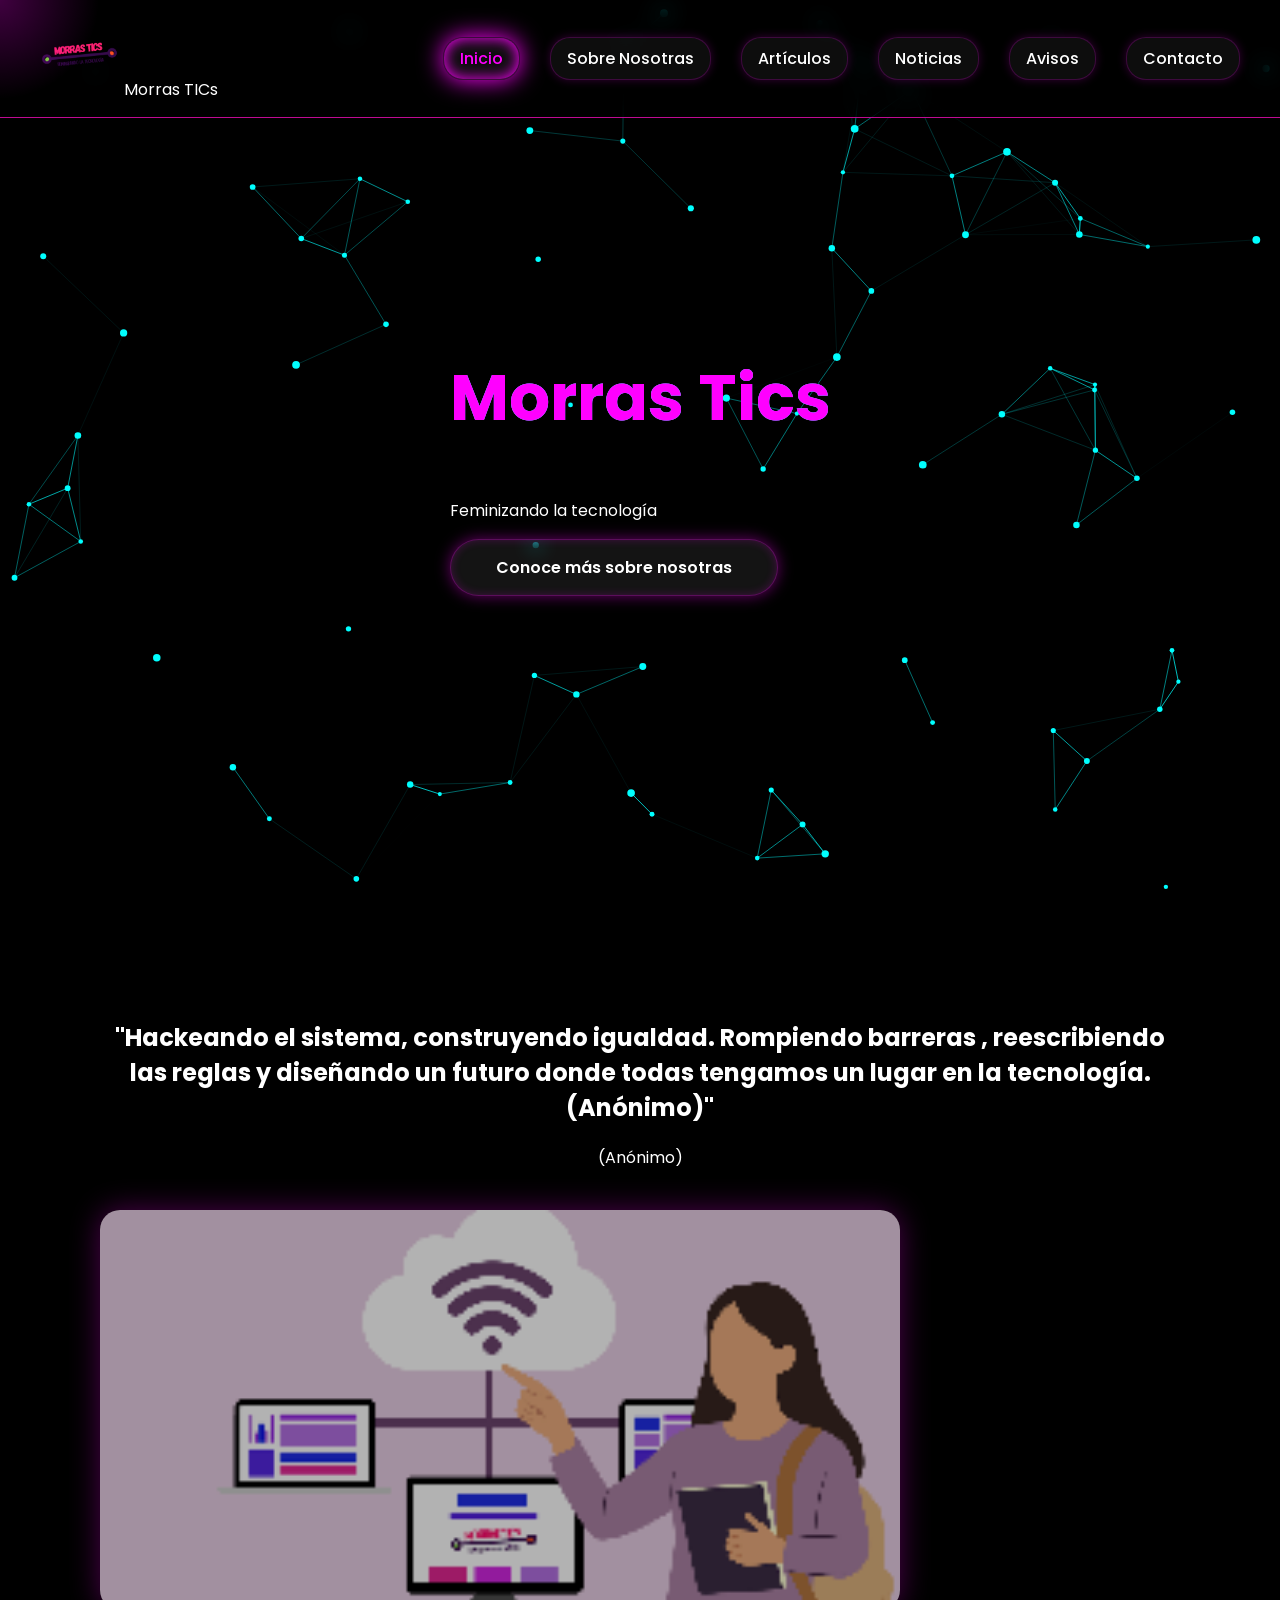
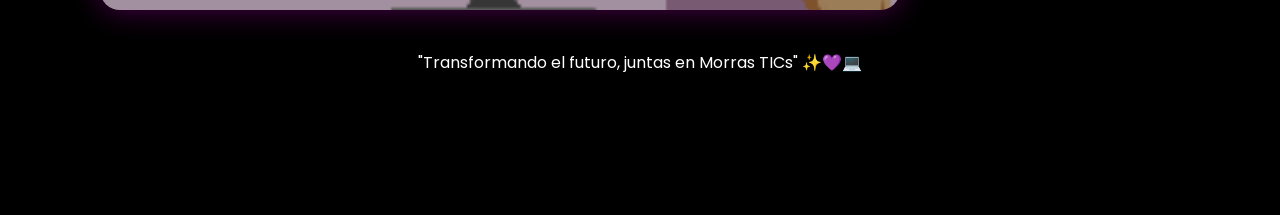
==== index.html @ 5179d8b1 "final2" ====
<!DOCTYPE html>
<html lang="es">
<head>
  <meta charset="UTF-8">
  <meta name="viewport" content="width=device-width, initial-scale=1.0">
  <title>Morras Tics - Cyberpunk Épico</title>

  <!-- CSS -->
  <link rel="stylesheet" href="css/styles.css">
</head>
<div class="cursor-luz"></div>

<body>

<header>
  <div class="logo-container">
    <img src="assets/img/logo-morras-tics.png" alt="Logo Morras TICs" class="logo-img">
    <span class="logo-text">Morras TICs</span>
  </div>
    <nav class="nav">
  <a href="index.html" class="activo">Inicio</a>
  <a href="SobreNosotras.html">Sobre Nosotras</a>
  <a href="Articulos.html">Artículos</a>
  <a href="Noticias.html">Noticias</a>
  <a href="avisos.html">Avisos</a>
  <a href="Contactos.html">Contacto</a>

</nav>
</header>


<section class="hero">
 <canvas id="circuitos"></canvas>

  <div class="contenedor-hero">
    <h1 class="titulo glitch" data-text="Morras Tics">Morras Tics</h1>
    <p class="subtitulo">Feminizando la tecnología</p>
    <a href="#frase" class="boton">
  <span>Conoce más sobre nosotras</span>
</a>
  </div>
</section>

<section id="frase" class="frase-seccion">
  <div class="frase-contenido">
    <h2 class="frase-texto">
      "Hackeando el sistema, construyendo igualdad.
      Rompiendo barreras , reescribiendo las reglas y  diseñando un futuro donde todas tengamos un lugar en la tecnología. 
(Anónimo)"
    </h2>
    <span class="autor">(Anónimo)</span>
  </div>

<div class="imagen-epica">
  <img src="assets/img/Img1Morras.png" alt="Morras TICs">

  <div class="overlay"></div>
</div>

<footer>
  "Transformando el futuro, juntas en Morras TICs" ✨💜💻
</footer>

<!-- JS -->
<script src="js/script.js"></script>

</body>
</html>
---- css/styles.css ----
/*Inicio para Index*/
@import url('https://fonts.googleapis.com/css2?family=Poppins:wght@300;400;600&display=swap');

* { box-sizing: border-box; scroll-behavior: smooth; }

body {
  margin: 0;
  font-family: 'Poppins', sans-serif;
  background: #000;
  color: #fff;
}

/* NAVBAR */
header {
  position: fixed;
  width: 100%;
  display: flex;
  justify-content: space-between;
  padding: 15px 40px;
  background: rgba(0,0,0,0.7);
}

.logo-img {
  width: 80px;
  aspect-ratio: 1 / 1;
  object-fit: contain;
}

/* HERO */
.hero {
  height: 100vh;
  display: flex;
  justify-content: center;
  align-items: center;
}

canvas {
  position: absolute;
  width: 100%;
  height: 100%;
}

.titulo {
  font-size: 4rem;
  color: #ff00ff;
}

.boton {
  position: relative;
  display: inline-block;
  padding: 15px 45px;
  border-radius: 40px;
  text-decoration: none;
  color: white;
  font-weight: 600;

  /* GLASS */
  background: rgba(255, 255, 255, 0.08);
  backdrop-filter: blur(10px);
  -webkit-backdrop-filter: blur(10px);

  border: 1px solid rgba(255, 0, 255, 0.3);

  box-shadow:
    0 0 15px rgba(255, 0, 255, 0.4),
    inset 0 0 10px rgba(255, 0, 255, 0.2);

  overflow: hidden;
  cursor: pointer;
}

/* TEXTO */
.boton span {
  position: relative;
  z-index: 2;
}

/* ENERGÍA MOVIÉNDOSE */
.boton::before {
  content: "";
  position: absolute;
  top: 0;
  left: -100%;
  width: 100%;
  height: 100%;
  background: linear-gradient(120deg, transparent, #ff00ff80, transparent);
  transition: 0.6s;
}

/* HAZ HACIA ABAJO */
.boton::after {
  content: "";
  position: absolute;
  top: 100%;
  left: 50%;
  width: 3px;
  height: 0;
  background: linear-gradient(#ff00ff, transparent);
  transform: translateX(-50%);
  opacity: 0;
}

/* HOVER */
.boton:hover {
  box-shadow:
    0 0 25px #ff00ff,
    inset 0 0 15px #ff00ff;
}

/* ACTIVAR EFECTOS */
.boton:hover::before {
  left: 100%;
}

.boton:hover::after {
  animation: energiaDown 0.7s ease-out forwards;
}

/* ANIMACIÓN */
@keyframes energiaDown {
  0% {
    height: 0;
    opacity: 1;
  }
  100% {
    height: 150px;
    opacity: 0;
  }
}

/* FRASE */
.frase-seccion {
  padding: 100px;
  text-align: center;
}

/* FOOTER */
footer {
  text-align: center;
  padding: 40px;
}

/*Final de Index*/


/* Menú*/

/* NAVBAR */
header {
  position: fixed;
  top: 0;
  width: 100%;
  display: flex;
  justify-content: space-between;
  align-items: center;
  padding: 15px 40px;
  z-index: 100;

  background: rgba(0, 0, 0, 0.6);
  backdrop-filter: blur(12px);

  border-bottom: 1px solid rgba(252,15,192, 0.76);
}

/* CONTENEDOR NAV */
.nav {
  display: flex;
  gap: 30px;
  align-items: center;
}

/* LINKS */
.nav a {
  position: relative;
  padding: 8px 16px;
  border-radius: 20px;
  text-decoration: none;
  color: #fff;
  font-weight: 500;
  transition: 0.3s;

  background: rgba(255, 255, 255, 0.05);
  backdrop-filter: blur(6px);
  border: 1px solid rgba(255, 0, 255, 0.2);

  box-shadow: 0 0 10px rgba(255, 0, 255, 0.2);
}

/* HOVER */
.nav a:hover {
  color: #ff00ff;
  box-shadow:
    0 0 20px #ff00ff,
    inset 0 0 10px #ff00ff;
  transform: translateY(-2px);
}

/* LÍNEA ENERGÍA */
.nav a::after {
  content: "";
  position: absolute;
  bottom: -6px;
  left: 50%;
  width: 0%;
  height: 2px;
  background: linear-gradient(90deg, transparent, #ff00ff, transparent);
  transform: translateX(-50%);
  transition: 0.3s;
}

.nav a:hover::after {
  width: 80%;
}

/* ACTIVO */
.nav a.activo {
  color: #ff00ff;
  box-shadow:
    0 0 25px #ff00ff,
    inset 0 0 15px #ff00ff;
}
/* IMAGEN ÉPICA */
.imagen-epica {
  position: relative;
  width: 100%;
  max-width: 800px;
  height: 400px;
  border-radius: 20px;
  overflow: hidden;
  margin-top: 40px;

  box-shadow: 0 0 30px rgba(255, 0, 255, 0.3);
}

/* IMAGEN */
.imagen-epica img {
  width: 100%;
  height: 100%;
  object-fit: cover;
  filter: brightness(0.7);
}

/* OVERLAY CYBERPUNK */
.imagen-epica .overlay {
  position: absolute;
  width: 100%;
  height: 100%;
  background: linear-gradient(
    120deg,
    rgba(255, 0, 255, 0.2),
    rgba(0, 255, 255, 0.2)
  );
  mix-blend-mode: screen;
}

/* HOVER EFECTO */
.imagen-epica:hover img {
  transform: scale(1.05);
  transition: 0.4s;
}

.imagen-epica:hover {
  box-shadow: 0 0 50px #ff00ff;
}
/* CONTENIDO SOBRE IMAGEN */
.contenido-epico {
  position: absolute;
  bottom: 20px;
  left: 20px;
  z-index: 2;
  color: #fff;
  max-width: 80%;

  animation: fadeUp 1.2s ease;
}

.contenido-epico h3 {
  font-size: 1.8rem;
  margin: 0;
  color: #ff00ff;
  text-shadow: 0 0 10px #ff00ff;
}

.contenido-epico p {
  margin-top: 10px;
  font-size: 1rem;
  color: #e0e0e0;
}

/* ANIMACIÓN */
@keyframes fadeUp {
  from {
    opacity: 0;
    transform: translateY(30px);
  }
  to {
    opacity: 1;
    transform: translateY(0);
  }
}

/* HOVER MÁS PRO */
.imagen-epica:hover .contenido-epico h3 {
  text-shadow: 0 0 20px #ff00ff;
}

.imagen-epica:hover .overlay {
  background: linear-gradient(
    120deg,
    rgba(255, 0, 255, 0.3),
    rgba(0, 255, 255, 0.3)
  );
}
/* CURSOR LUZ */
.cursor-luz {
  position: fixed;
  width: 200px;
  height: 200px;
  background: radial-gradient(circle, #ff00ff40, transparent 70%);
  pointer-events: none;
  border-radius: 50%;
  transform: translate(-50%, -50%);
  z-index: 999;
}
/* GLITCH */
.glitch {
  position: relative;
  color: #ff00ff;
}

.glitch::before,
.glitch::after {
  content: attr(data-text);
  position: absolute;
  left: 0;
  width: 100%;
  overflow: hidden;
}

.glitch::before {
  color: #00ffff;
  z-index: -1;
  animation: glitchTop 2s infinite;
}

.glitch::after {
  color: #ff00ff;
  z-index: -2;
  animation: glitchBottom 2s infinite;
}

@keyframes glitchTop {
  0% { clip-path: inset(0 0 80% 0); transform: translate(-2px, -2px); }
  50% { clip-path: inset(0 0 20% 0); transform: translate(2px, 2px); }
  100% { clip-path: inset(0 0 80% 0); transform: translate(-2px, -2px); }
}

@keyframes glitchBottom {
  0% { clip-path: inset(80% 0 0 0); transform: translate(2px, 2px); }
  50% { clip-path: inset(20% 0 0 0); transform: translate(-2px, -2px); }
  100% { clip-path: inset(80% 0 0 0); transform: translate(2px, 2px); }
}
/* BLOQUES CON IMAGEN */
.bloque {
  display: flex;
  align-items: center;
  gap: 40px;
  margin: 60px 0;
}

.bloque.reverse {
  flex-direction: row-reverse;
}

.imagen img {
  width: 350px;
  border-radius: 15px;
  box-shadow: 0 0 20px #ff00ff50;
}

/* CARRUSEL */
.carrusel {
  overflow: hidden;
  margin: 40px 0;
}

.carrusel-track {
  display: flex;
  animation: scroll 15s linear infinite;
}

.carrusel img {
  width: 250px;
  margin-right: 20px;
  border-radius: 15px;
}

@keyframes scroll {
  from { transform: translateX(0); }
  to { transform: translateX(-50%); }
}

.acordeon {
  max-width: 800px;
  margin: 40px auto;
}

.item {
  margin-bottom: 10px;
  border-radius: 12px;
  overflow: hidden;
  background: rgba(0,0,0,0.4);
  border: 1px solid #ff00ff;
  box-shadow: 0 0 15px rgba(255,0,255,0.2);
}

.titulo-item {
  width: 100%;
  background: #111;
  color: #fff;
  border: none;
  padding: 15px;
  text-align: left;
  cursor: pointer;
  font-size: 1.1rem;
  font-weight: 500;
  position: relative;
  transition: 0.3s;
}

/* Agregar indicador de flecha */
.titulo-item::after {
  content: "▼";
  position: absolute;
  right: 20px;
  transition: transform 0.3s;
}

.item.active .titulo-item::after {
  transform: rotate(-180deg);
}

.contenido-item {
  display: none;
  padding: 15px;
  background: rgba(255,255,255,0.05);
  border-top: 1px solid #ff00ff;
  font-size: 0.95rem;
}
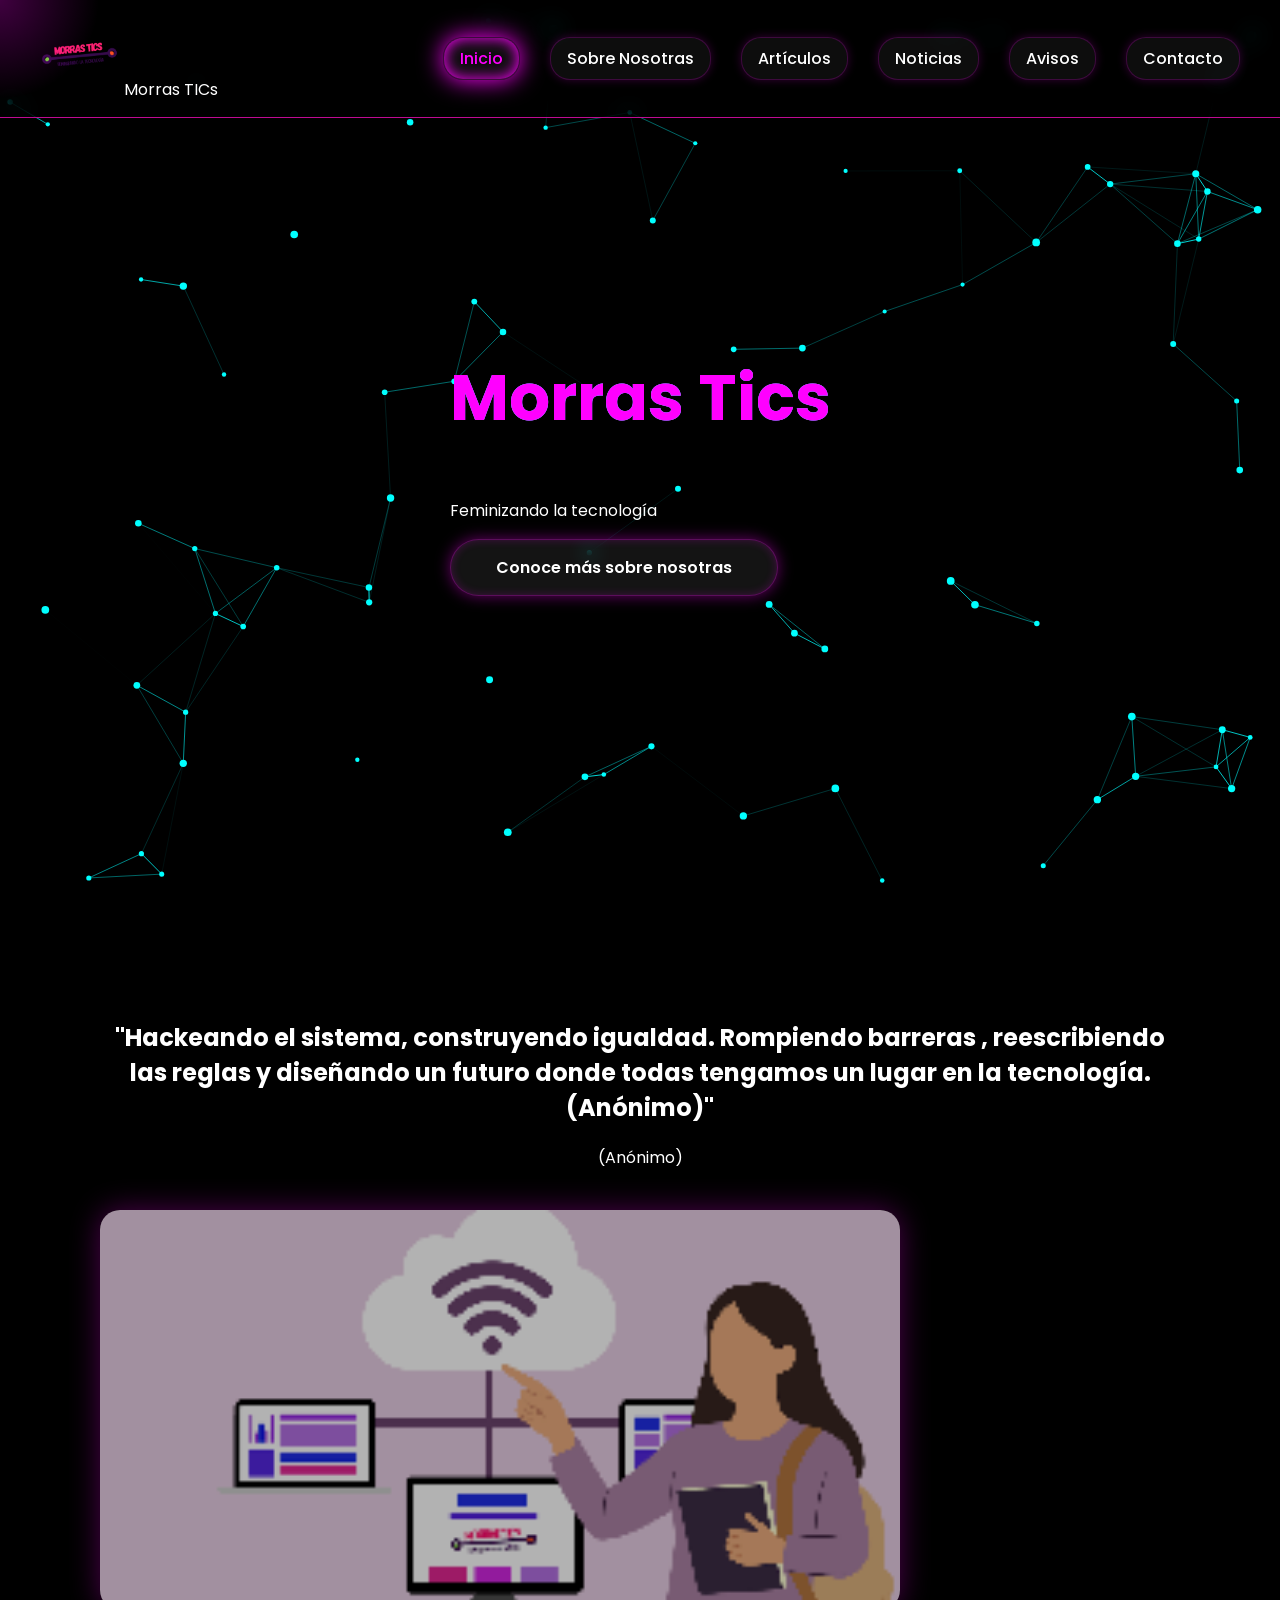
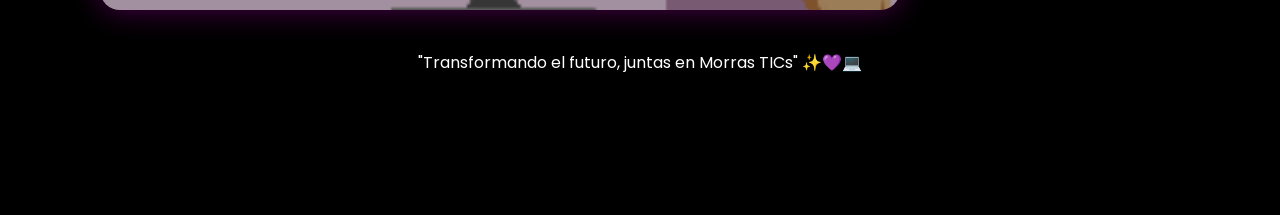
==== commit 8756902f: "A1" ====
--- a/index.html
+++ b/index.html
@@ -3,7 +3,7 @@
 <head>
   <meta charset="UTF-8">
   <meta name="viewport" content="width=device-width, initial-scale=1.0">
-  <title>Morras Tics - Cyberpunk Épico</title>
+  <title>Morras Tics</title>
 
   <!-- CSS -->
   <link rel="stylesheet" href="css/styles.css">
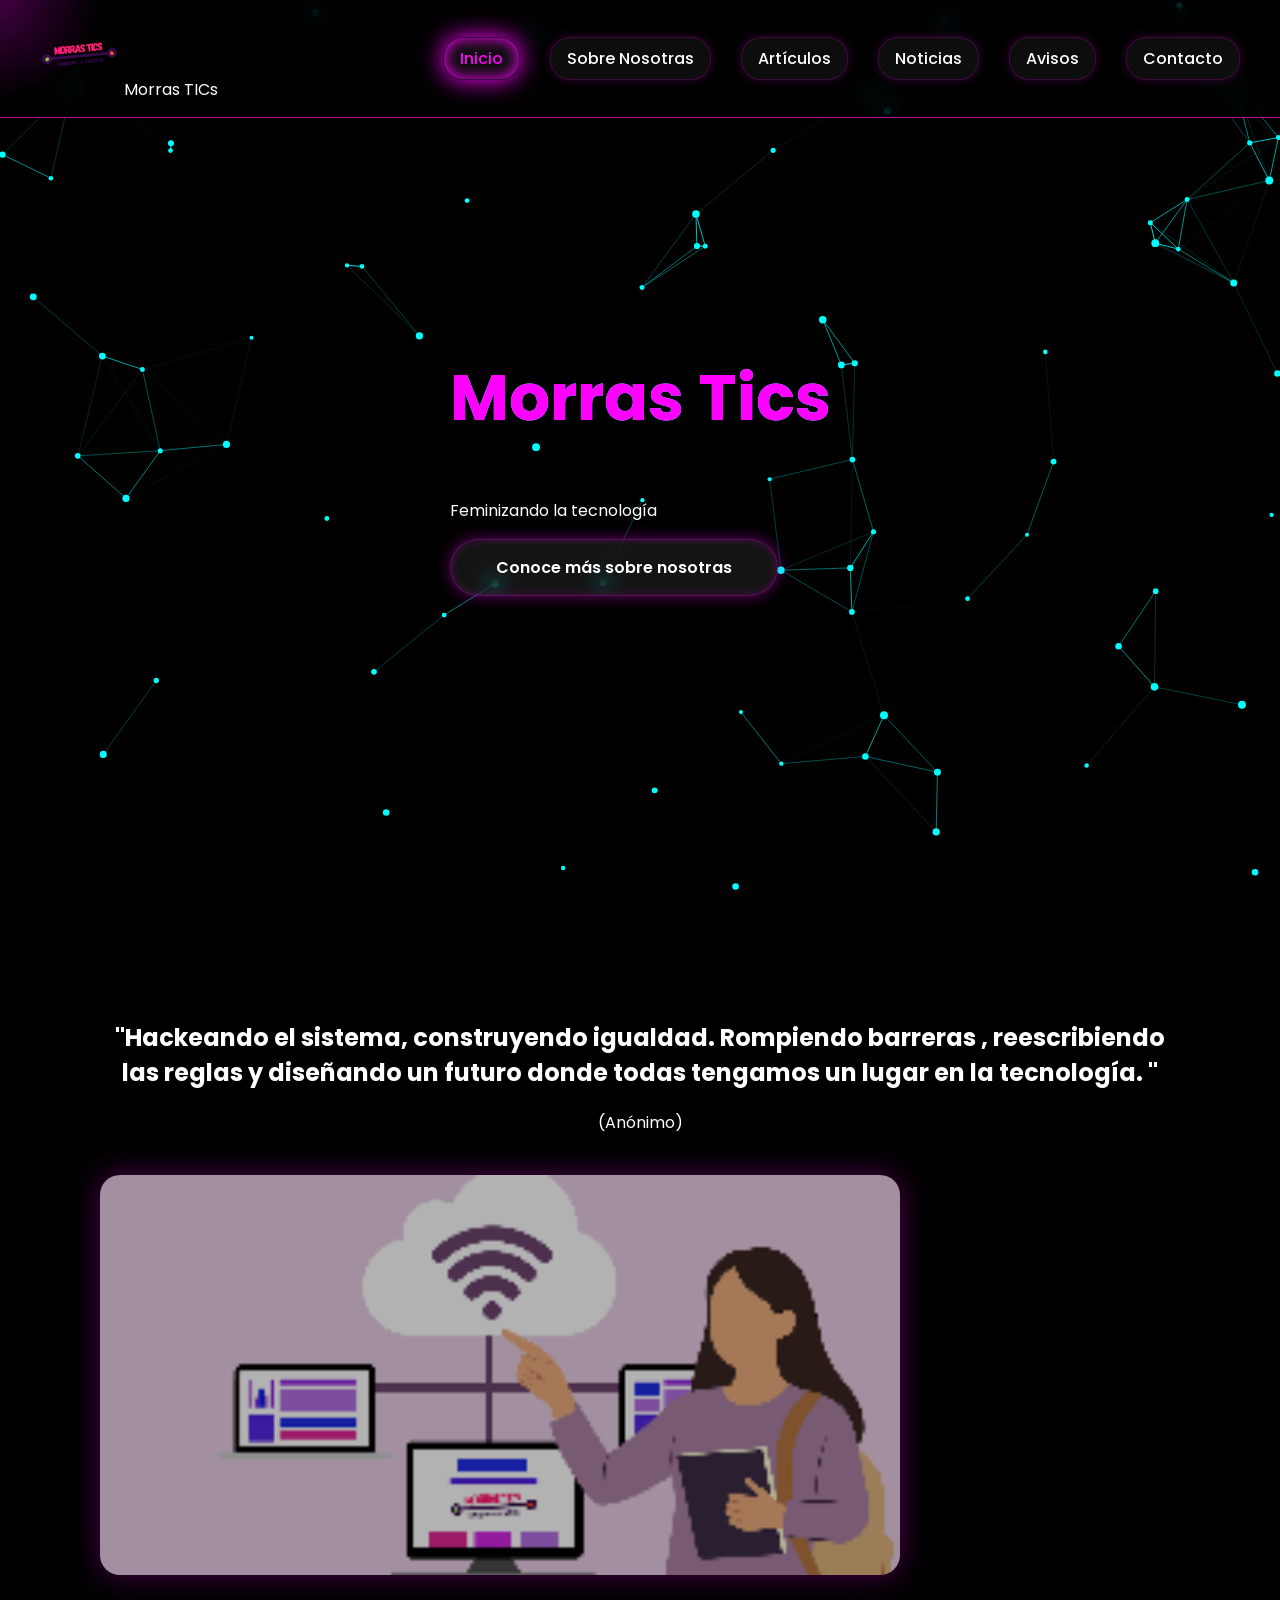
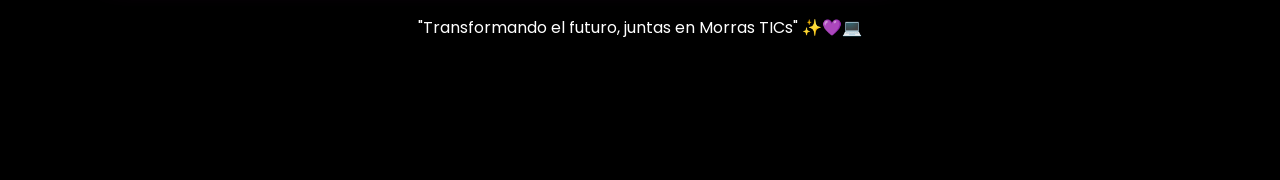
==== commit 5d7b75c3: "CAmbio" ====
--- a/index.html
+++ b/index.html
@@ -46,7 +46,7 @@
     <h2 class="frase-texto">
       "Hackeando el sistema, construyendo igualdad.
       Rompiendo barreras , reescribiendo las reglas y  diseñando un futuro donde todas tengamos un lugar en la tecnología. 
-(Anónimo)"
+"
     </h2>
     <span class="autor">(Anónimo)</span>
   </div>
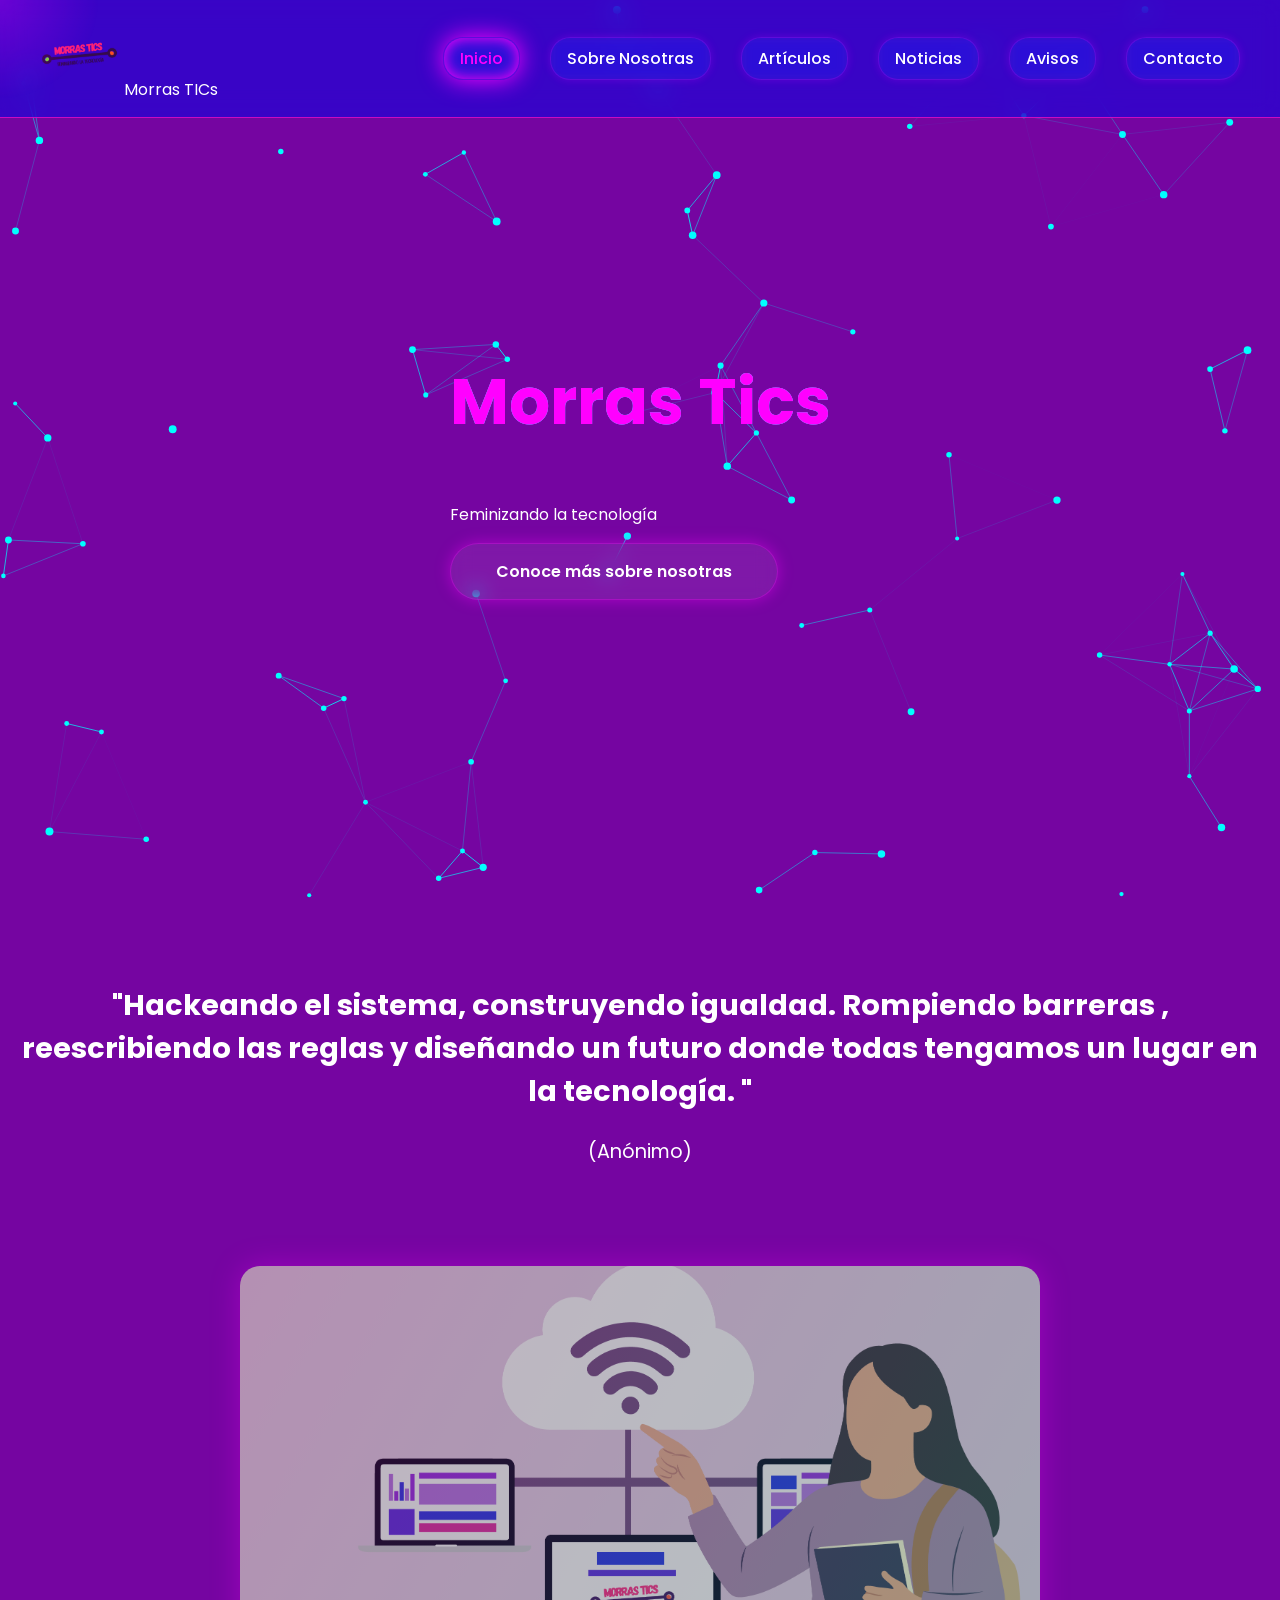
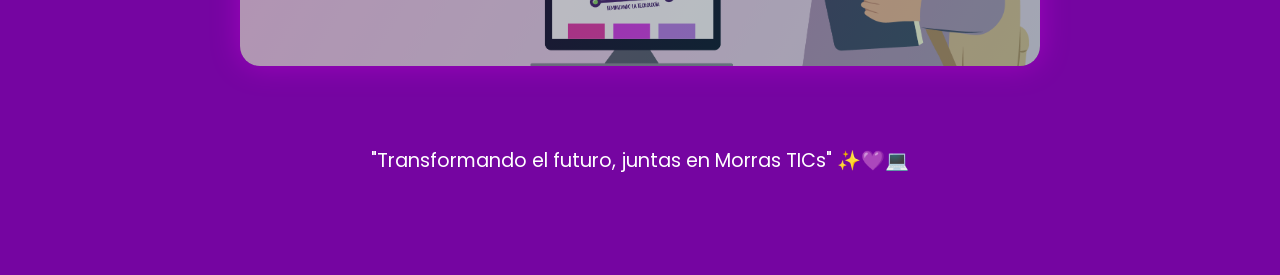
==== commit f4c7b26c: "Sobre Nosotras" ====
--- a/index.html
+++ b/index.html
@@ -52,8 +52,7 @@
   </div>
 
 <div class="imagen-epica">
-  <img src="assets/img/Img1Morras.png" alt="Morras TICs">
-
+  <img src="assets/img/modificacion.png" alt="Morras TICs">
   <div class="overlay"></div>
 </div>
 
--- a/css/styles.css
+++ b/css/styles.css
@@ -6,18 +6,24 @@
 body {
   margin: 0;
   font-family: 'Poppins', sans-serif;
-  background: #000;
+  background: #7505a1;
   color: #fff;
+  overflow-x: hidden; /* Evita scroll horizontal */
 }
 
 /* NAVBAR */
 header {
   position: fixed;
+  top: 0;
   width: 100%;
   display: flex;
   justify-content: space-between;
+  align-items: center;
   padding: 15px 40px;
-  background: rgba(0,0,0,0.7);
+  z-index: 100;
+  background: rgba(185, 13, 219, 0.6);
+  backdrop-filter: blur(12px);
+  border-bottom: 1px solid rgba(252,15,192, 0.76);
 }
 
 .logo-img {
@@ -32,6 +38,7 @@
   display: flex;
   justify-content: center;
   align-items: center;
+  flex-direction: column;
 }
 
 canvas {
@@ -43,8 +50,56 @@
 .titulo {
   font-size: 4rem;
   color: #ff00ff;
-}
-
+  text-align: center;
+}
+
+/* IMAGEN ÉPICA (CORREGIDA Y CENTRADA) */
+.imagen-epica {
+  position: relative;
+  width: 90%;            /* Responsiva */
+  max-width: 800px;      /* Límite de ancho */
+  height: 400px;         /* Altura */
+  border-radius: 20px;
+  overflow: hidden;
+  margin: 100px auto 40px auto; /* Centrado horizontal con AUTO */
+  display: block;        
+  box-shadow: 0 0 30px rgba(255, 0, 255, 0.3);
+}
+
+.imagen-epica img {
+  width: 100%;
+  height: 100%;
+  object-fit: cover;     /* No deforma la imagen */
+  filter: brightness(0.8);
+  transition: 0.4s;
+}
+
+/* OVERLAY (CORREGIDO PARA ESTAR ENCIMA) */
+.imagen-epica .overlay {
+  position: absolute;
+  top: 0;
+  left: 0;
+  width: 100%;
+  height: 100%;
+  background: linear-gradient(
+    120deg,
+    rgba(255, 0, 255, 0.2),
+    rgba(0, 255, 255, 0.2)
+  );
+  mix-blend-mode: screen;
+  pointer-events: none;
+}
+
+/* EFECTOS HOVER */
+.imagen-epica:hover img {
+  transform: scale(1.05);
+}
+
+.imagen-epica:hover {
+  box-shadow: 0 0 50px #ff00ff;
+}
+
+/* BOTÓN Y OTROS ESTILOS */
 .boton {
   position: relative;
   display: inline-block;
@@ -53,92 +108,46 @@
   text-decoration: none;
   color: white;
   font-weight: 600;
-
-  /* GLASS */
   background: rgba(255, 255, 255, 0.08);
   backdrop-filter: blur(10px);
-  -webkit-backdrop-filter: blur(10px);
-
   border: 1px solid rgba(255, 0, 255, 0.3);
-
-  box-shadow:
-    0 0 15px rgba(255, 0, 255, 0.4),
-    inset 0 0 10px rgba(255, 0, 255, 0.2);
-
-  overflow: hidden;
+  box-shadow: 0 0 15px rgba(255, 0, 255, 0.4);
   cursor: pointer;
 }
 
-/* TEXTO */
-.boton span {
-  position: relative;
-  z-index: 2;
-}
-
-/* ENERGÍA MOVIÉNDOSE */
-.boton::before {
-  content: "";
-  position: absolute;
-  top: 0;
-  left: -100%;
-  width: 100%;
-  height: 100%;
-  background: linear-gradient(120deg, transparent, #ff00ff80, transparent);
-  transition: 0.6s;
-}
-
-/* HAZ HACIA ABAJO */
-.boton::after {
-  content: "";
-  position: absolute;
-  top: 100%;
-  left: 50%;
-  width: 3px;
-  height: 0;
-  background: linear-gradient(#ff00ff, transparent);
-  transform: translateX(-50%);
-  opacity: 0;
-}
-
-/* HOVER */
-.boton:hover {
-  box-shadow:
-    0 0 25px #ff00ff,
-    inset 0 0 15px #ff00ff;
-}
-
-/* ACTIVAR EFECTOS */
-.boton:hover::before {
-  left: 100%;
-}
-
-.boton:hover::after {
-  animation: energiaDown 0.7s ease-out forwards;
-}
-
-/* ANIMACIÓN */
-@keyframes energiaDown {
-  0% {
-    height: 0;
-    opacity: 1;
-  }
-  100% {
-    height: 150px;
-    opacity: 0;
-  }
-}
-
-/* FRASE */
+/* NAV LINKS */
+.nav { display: flex; gap: 30px; align-items: center; }
+.nav a {
+  text-decoration: none;
+  color: #fff;
+  padding: 8px 16px;
+  transition: 0.3s;
+}
+
+/* FRASE SECCION */
 .frase-seccion {
-  padding: 100px;
+  padding: 60px 20px;
   text-align: center;
-}
-
+  font-size: 1.2rem;
+}
 /* FOOTER */
 footer {
   text-align: center;
   padding: 40px;
 }
+
+/* RESPONSIVIDAD (CELULARES) */
+@media (max-width: 768px) {
+  .titulo { font-size: 2.5rem; }
+  .imagen-epica { 
+    height: 250px; 
+    margin-top: 120px; 
+  }
+  header { padding: 10px 20px; }
+  .nav { gap: 10px; }
+  .nav a { font-size: 0.8rem; padding: 5px 10px; }
+}
+
 
 /*Final de Index*/
 
@@ -156,7 +165,7 @@
   padding: 15px 40px;
   z-index: 100;
 
-  background: rgba(0, 0, 0, 0.6);
+  background: rgba(18, 4, 224, 0.6);
   backdrop-filter: blur(12px);
 
   border-bottom: 1px solid rgba(252,15,192, 0.76);
@@ -227,7 +236,7 @@
   height: 400px;
   border-radius: 20px;
   overflow: hidden;
-  margin-top: 40px;
+  margin-top: 40px auto;
 
   box-shadow: 0 0 30px rgba(255, 0, 255, 0.3);
 }
@@ -242,9 +251,9 @@
 
 /* OVERLAY CYBERPUNK */
 .imagen-epica .overlay {
-  position: absolute;
-  width: 100%;
-  height: 100%;
+ display: block;
+  margin-left: auto;
+  margin-right: auto;;
   background: linear-gradient(
     120deg,
     rgba(255, 0, 255, 0.2),
@@ -261,30 +270,6 @@
 
 .imagen-epica:hover {
   box-shadow: 0 0 50px #ff00ff;
-}
-/* CONTENIDO SOBRE IMAGEN */
-.contenido-epico {
-  position: absolute;
-  bottom: 20px;
-  left: 20px;
-  z-index: 2;
-  color: #fff;
-  max-width: 80%;
-
-  animation: fadeUp 1.2s ease;
-}
-
-.contenido-epico h3 {
-  font-size: 1.8rem;
-  margin: 0;
-  color: #ff00ff;
-  text-shadow: 0 0 10px #ff00ff;
-}
-
-.contenido-epico p {
-  margin-top: 10px;
-  font-size: 1rem;
-  color: #e0e0e0;
 }
 
 /* ANIMACIÓN */
@@ -446,4 +431,547 @@
   background: rgba(255,255,255,0.05);
   border-top: 1px solid #ff00ff;
   font-size: 0.95rem;
+}
+/* =====================================================
+💜 SOBRE NOSOTRAS | MORRAS TICS
+Este bloque mejora la estética sin afectar otras páginas
+===================================================== */
+
+/* CONTENEDOR PRINCIPAL */
+.section {
+  padding-top: 140px;
+  max-width: 1200px;
+  margin: auto;
+  padding-left: 20px;
+  padding-right: 20px;
+}
+
+/* TÍTULO PRINCIPAL */
+.section .titulo {
+  text-align: center;
+  font-size: 3rem;
+  color: #ff00ff;
+  text-shadow: 0 0 15px #ff00ff;
+  margin-bottom: 30px;
+}
+
+/* SUBTÍTULOS */
+.section h2 {
+  color: #00ffff;
+  margin-bottom: 15px;
+}
+
+/* PÁRRAFOS */
+.section p {
+  line-height: 1.8;
+  color: #e0e0e0;
+  font-size: 1.05rem;
+}
+
+/* =====================================================
+📦 BLOQUES DE CONTENIDO
+===================================================== */
+.bloque {
+  display: flex;
+  align-items: center;
+  gap: 40px;
+  margin: 60px 0;
+  flex-wrap: wrap;
+  animation: fadeUp 1s ease forwards;
+}
+
+.bloque.reverse {
+  flex-direction: row-reverse;
+}
+
+.texto {
+  flex: 1;
+  min-width: 280px;
+}
+
+.imagen {
+  flex: 1;
+  min-width: 280px;
+  position: relative;
+}
+
+/* IMÁGENES */
+.imagen img {
+  width: 100%;
+  border-radius: 15px;
+  box-shadow: 0 0 25px rgba(255, 0, 255, 0.3);
+  transition: transform 0.4s ease, box-shadow 0.4s ease;
+}
+
+.imagen:hover img {
+  transform: scale(1.05);
+  box-shadow: 0 0 40px #ff00ff;
+}
+
+/* OVERLAY CYBERPUNK */
+.imagen .overlay {
+  position: absolute;
+  inset: 0;
+  border-radius: 15px;
+  background: linear-gradient(
+    120deg,
+    rgba(255, 0, 255, 0.2),
+    rgba(0, 255, 255, 0.2)
+  );
+  mix-blend-mode: screen;
+  pointer-events: none;
+}
+
+/* =====================================================
+🎠 CARRUSEL DE ROLES
+===================================================== */
+.carrusel {
+  overflow: hidden;
+  margin: 40px 0;
+  border-radius: 15px;
+}
+
+.carrusel-track {
+  display: flex;
+  gap: 20px;
+  animation: scrollCarrusel 20s linear infinite;
+}
+
+.carrusel img {
+  width: 220px;
+  border-radius: 15px;
+  box-shadow: 0 0 15px rgba(0, 255, 255, 0.3);
+  transition: transform 0.3s;
+}
+
+.carrusel img:hover {
+  transform: scale(1.08);
+}
+
+@keyframes scrollCarrusel {
+  from {
+    transform: translateX(0);
+  }
+  to {
+    transform: translateX(-50%);
+  }
+}
+
+/* =====================================================
+📚 ACORDEÓN
+===================================================== */
+.acordeon {
+  max-width: 800px;
+  margin: 50px auto;
+}
+
+.item {
+  margin-bottom: 10px;
+  border-radius: 12px;
+  overflow: hidden;
+  background: rgba(0, 0, 0, 0.4);
+  border: 1px solid #ff00ff;
+  box-shadow: 0 0 15px rgba(255, 0, 255, 0.2);
+}
+
+.titulo-item {
+  width: 100%;
+  background: transparent;
+  color: #fff;
+  border: none;
+  padding: 15px;
+  text-align: left;
+  cursor: pointer;
+  font-size: 1.1rem;
+  font-weight: 500;
+  position: relative;
+  transition: 0.3s;
+}
+
+.titulo-item:hover {
+  background: rgba(255, 0, 255, 0.2);
+}
+
+/* FLECHA DEL ACORDEÓN */
+.titulo-item::after {
+  content: "▼";
+  position: absolute;
+  right: 20px;
+  transition: transform 0.3s;
+}
+
+.item.active .titulo-item::after {
+  transform: rotate(180deg);
+}
+
+.contenido-item {
+  display: none;
+  padding: 15px;
+  background: rgba(255, 255, 255, 0.05);
+  border-top: 1px solid #ff00ff;
+  color: #ccc;
+  font-size: 0.95rem;
+}
+
+/* =====================================================
+✨ ANIMACIONES
+===================================================== */
+@keyframes fadeUp {
+  from {
+    opacity: 0;
+    transform: translateY(40px);
+  }
+  to {
+    opacity: 1;
+    transform: translateY(0);
+  }
+}
+
+/* =====================================================
+📱 RESPONSIVE
+===================================================== */
+@media (max-width: 768px) {
+  .section .titulo {
+    font-size: 2.2rem;
+  }
+
+  .bloque {
+    flex-direction: column;
+    text-align: center;
+  }
+
+  .bloque.reverse {
+    flex-direction: column;
+  }
+
+  .carrusel img {
+    width: 160px;
+  }
+}
+/* =====================================================
+💜 ROLES DEL CLUB - DISEÑO MODERNO
+===================================================== */
+
+.subtitulo-roles {
+  text-align: center;
+  color: #00ffff;
+  font-size: 2rem;
+  margin: 40px 0 20px;
+  text-shadow: 0 0 10px #00ffff;
+}
+
+/* CONTENEDOR */
+.roles-grid {
+  display: grid;
+  grid-template-columns: repeat(auto-fit, minmax(220px, 1fr));
+  gap: 25px;
+  margin: 40px auto;
+}
+
+/* TARJETAS */
+.rol-card {
+  background: rgba(255, 255, 255, 0.05);
+  border-radius: 20px;
+  padding: 20px;
+  text-align: center;
+  border: 1px solid rgba(255, 0, 255, 0.3);
+  backdrop-filter: blur(10px);
+  box-shadow: 0 0 15px rgba(255, 0, 255, 0.2);
+  transition: all 0.4s ease;
+  cursor: pointer;
+
+  /* 🔧 Permite que el contenido se expanda */
+  overflow: visible;
+  height: auto;
+}
+
+/* EFECTO HOVER */
+.rol-card:hover {
+  transform: translateY(-10px) scale(1.05);
+  box-shadow: 0 0 25px #ff00ff;
+  border-color: #00ffff;
+}
+
+/* IMÁGENES */
+.rol-card img {
+  width: 120px;
+  height: 120px;
+  object-fit: contain;
+  margin-bottom: 15px;
+  transition: transform 0.4s ease;
+}
+
+.rol-card:hover img {
+  transform: scale(1.1) rotate(2deg);
+}
+
+/* TÍTULO */
+.rol-card h3 {
+  color: #ff00ff;
+  margin-bottom: 10px;
+}
+
+/* TEXTO */
+.rol-card p {
+  color: #ddd;
+  font-size: 0.95rem;
+  line-height: 1.5;
+}
+
+/* RESPONSIVE */
+@media (max-width: 768px) {
+  .subtitulo-roles {
+    font-size: 1.6rem;
+  }
+
+  .rol-card img {
+    width: 90px;
+    height: 90px;
+  }
+}
+/* INTRODUCCIÓN */
+.intro-roles {
+  text-align: center;
+  max-width: 800px;
+  margin: 0 auto 30px auto;
+  color: #ddd;
+  font-size: 1.1rem;
+}
+
+/* GRID DE TARJETAS */
+.roles-grid {
+  display: grid;
+  grid-template-columns: repeat(auto-fit, minmax(220px, 1fr));
+  gap: 30px;
+  margin: 40px 0;
+}
+
+/* TARJETAS */
+.rol-card {
+  background: rgba(255, 255, 255, 0.05);
+  border-radius: 20px;
+  padding: 25px;
+  text-align: center;
+  border: 1px solid rgba(255, 0, 255, 0.3);
+  backdrop-filter: blur(10px);
+  box-shadow: 0 0 15px rgba(255, 0, 255, 0.2);
+  transition: all 0.4s ease;
+  cursor: pointer;
+  overflow: visible;
+}
+
+.rol-card:hover {
+  transform: translateY(-10px) scale(1.04);
+  box-shadow: 0 0 25px #ff00ff;
+}
+
+/* ENCABEZADO DE LA TARJETA */
+.rol-header {
+  position: relative;
+  display: flex;
+  justify-content: center;
+  align-items: center;
+}
+
+/* IMÁGENES MÁS GRANDES */
+.rol-card img {
+  width: 140px;
+  height: 140px;
+  object-fit: contain;
+  margin-bottom: 10px;
+  transition: transform 0.3s ease;
+}
+
+.rol-card:hover img {
+  transform: scale(1.08);
+}
+
+/* TÍTULOS */
+.rol-card h3 {
+  color: #ff00ff;
+  margin: 10px 0;
+}
+
+/* DESCRIPCIÓN OCULTA */
+.rol-descripcion {
+  max-height: 0;
+  opacity: 0;
+  overflow: hidden;
+  transform: translateY(-10px);
+  transition: all 0.4s ease;
+  color: #ddd;
+  font-size: 0.95rem;
+}
+
+/* DESCRIPCIÓN VISIBLE */
+.rol-card.activo .rol-descripcion {
+  max-height: 200px;
+  opacity: 1;
+  transform: translateY(0);
+  margin-top: 10px;
+}
+
+/* ÍCONO DE FLECHA */
+.icono-flecha {
+  position: absolute;
+  top: 5px;
+  right: 10px;
+  font-size: 1.5rem;
+  color: #00ffff;
+  transition: transform 0.3s ease;
+}
+
+/* ANIMACIÓN DE LA FLECHA */
+.rol-card.activo .icono-flecha {
+  transform: rotate(180deg);
+}
+
+/* EFECTO ACTIVO */
+.rol-card.activo {
+  border-color: #00ffff;
+  box-shadow: 0 0 20px #00ffff;
+}
+/* GRID DE ROLES */
+.roles-grid {
+  display: grid;
+  grid-template-columns: repeat(auto-fit, minmax(220px, 1fr));
+  gap: 30px;
+  margin: 40px 0;
+}
+
+/* TARJETAS */
+.rol-card {
+  background: rgba(255, 255, 255, 0.05);
+  border-radius: 20px;
+  padding: 25px;
+  text-align: center;
+  border: 1px solid rgba(255, 0, 255, 0.3);
+  backdrop-filter: blur(10px);
+  box-shadow: 0 0 15px rgba(255, 0, 255, 0.2);
+  transition: all 0.4s ease;
+  cursor: pointer;
+}
+
+.rol-card:hover {
+  transform: translateY(-10px) scale(1.04);
+  box-shadow: 0 0 25px #ff00ff;
+}
+
+/* IMÁGENES MÁS GRANDES */
+.rol-card img {
+  width: 150px;
+  height: 150px;
+  object-fit: contain;
+  margin-bottom: 10px;
+  transition: transform 0.3s ease;
+}
+
+.rol-card:hover img {
+  transform: scale(1.08);
+}
+
+/* TÍTULO */
+.rol-card h3 {
+  color: #ff00ff;
+  margin: 10px 0 5px;
+}
+
+/* FLECHA ESTILIZADA */
+.flecha {
+  font-size: 1.8rem;
+  color: #00ffff;
+  margin: 5px 0 10px;
+  transition: transform 0.3s ease, color 0.3s ease;
+  text-shadow: 0 0 10px #00ffff;
+  animation: flotacion 2s infinite ease-in-out;
+}
+
+/* ANIMACIÓN DE FLOTACIÓN */
+@keyframes flotacion {
+  0%, 100% {
+    transform: translateY(0);
+  }
+  50% {
+    transform: translateY(5px);
+  }
+}
+
+/* FLECHA AL ACTIVARSE */
+.rol-card.activo .flecha {
+  transform: rotate(180deg);
+  color: #ff00ff;
+  text-shadow: 0 0 15px #ff00ff;
+  animation: none;
+}
+
+/* DESCRIPCIÓN OCULTA */
+.rol-descripcion {
+  max-height: 0;
+  opacity: 0;
+  overflow: hidden;
+  transform: translateY(-10px);
+  transition: all 0.4s ease;
+  color: #ddd;
+  font-size: 0.95rem;
+}
+
+/* DESCRIPCIÓN VISIBLE */
+.rol-card.activo .rol-descripcion {
+  max-height: 200px;
+  opacity: 1;
+  transform: translateY(0);
+  margin-top: 10px;
+}
+
+/* EFECTO ACTIVO */
+.rol-card.activo {
+  border-color: #00ffff;
+  box-shadow: 0 0 20px #00ffff;
+}
+/* CONTENEDOR DEL ÍCONO */
+.icono-svg {
+  display: flex;
+  justify-content: center;
+  align-items: center;
+  margin: 5px 0 10px;
+}
+
+/* ESTILO DEL SVG */
+.flecha-svg {
+  width: 28px;
+  height: 28px;
+  fill: none;
+  stroke: #00ffff;
+  stroke-width: 2.5;
+  stroke-linecap: round;
+  stroke-linejoin: round;
+  filter: drop-shadow(0 0 6px #00ffff);
+  transition: transform 0.4s ease, stroke 0.4s ease, filter 0.4s ease;
+  animation: flotar 1.8s ease-in-out infinite;
+}
+
+/* ANIMACIÓN DE FLOTACIÓN */
+@keyframes flotar {
+  0%, 100% {
+    transform: translateY(0);
+  }
+  50% {
+    transform: translateY(4px);
+  }
+}
+
+/* EFECTO AL ACTIVARSE */
+.rol-card.activo .flecha-svg {
+  transform: rotate(180deg);
+  stroke: #ff00ff;
+  filter: drop-shadow(0 0 8px #ff00ff);
+  animation: none;
+}
+
+/* IMÁGENES MÁS GRANDES */
+.rol-card img {
+  width: 150px;
+  height: 150px;
+  object-fit: contain;
+  margin-bottom: 10px;
 }
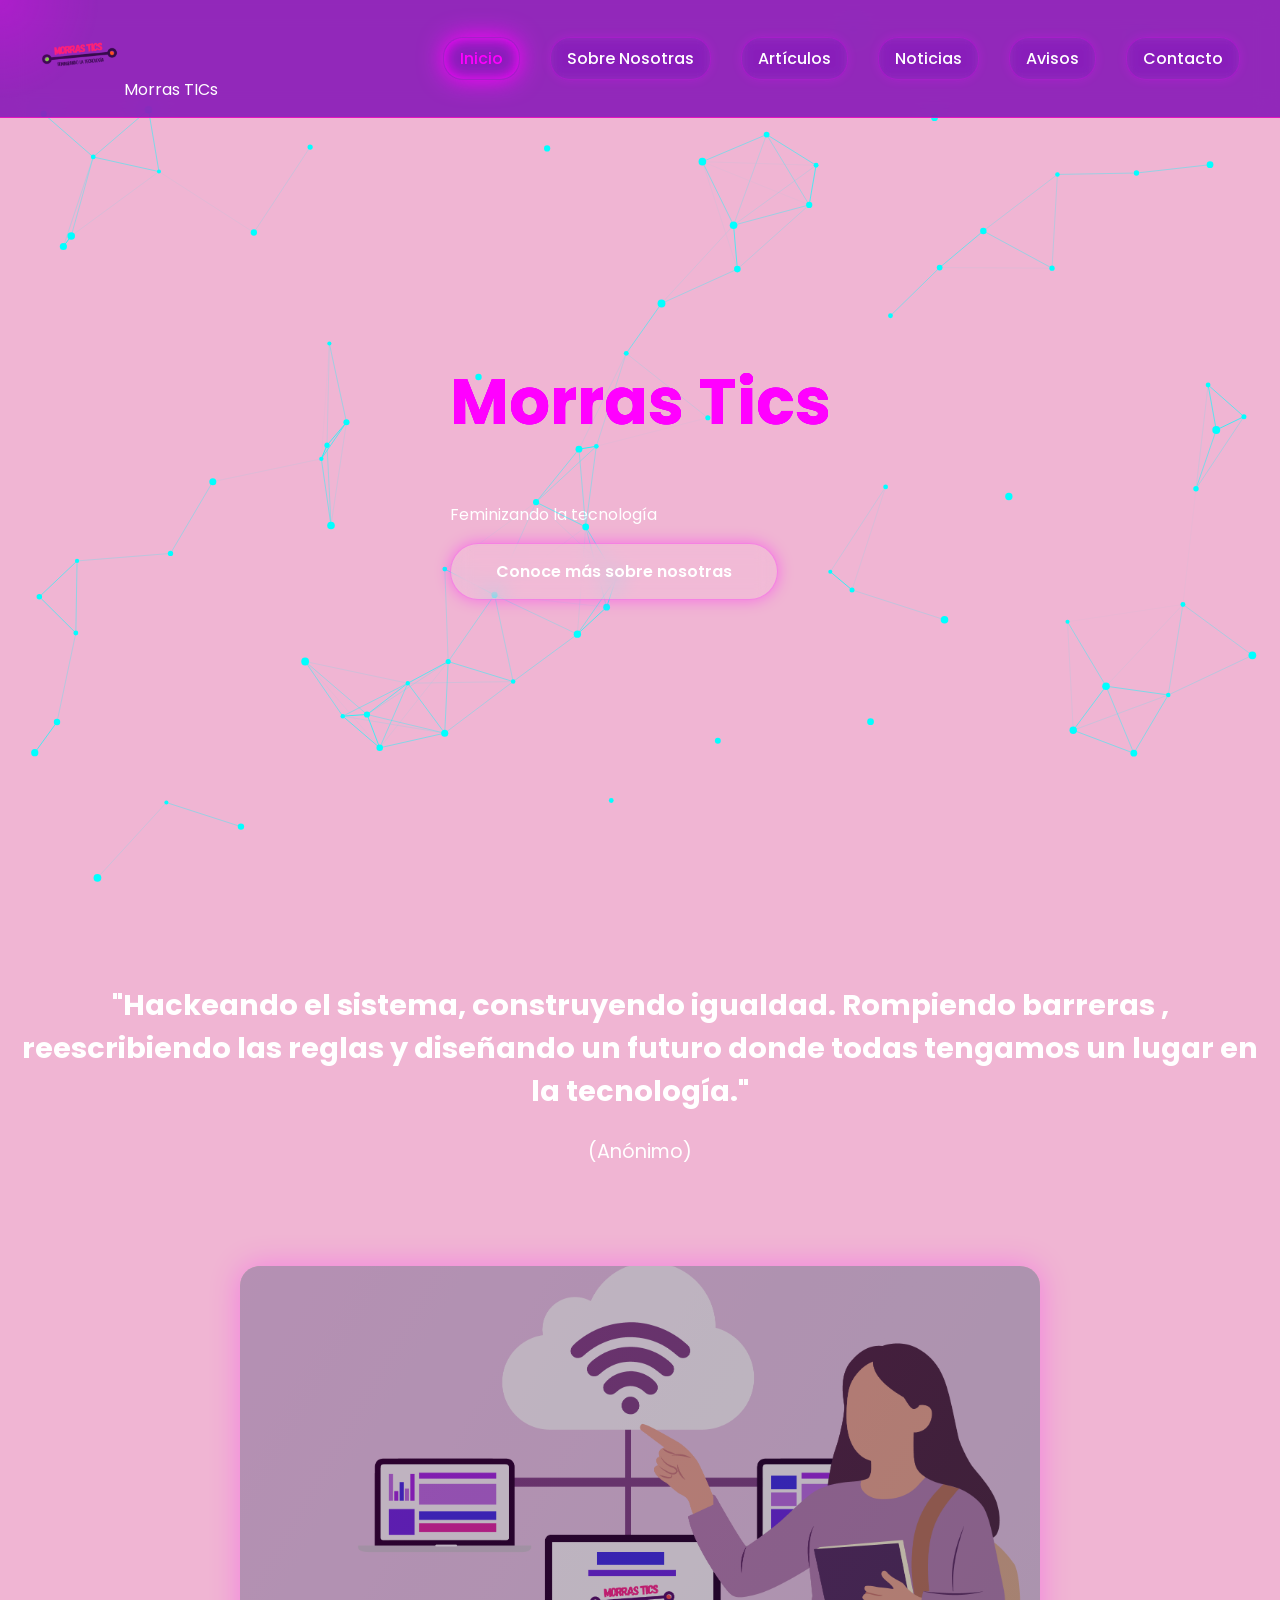
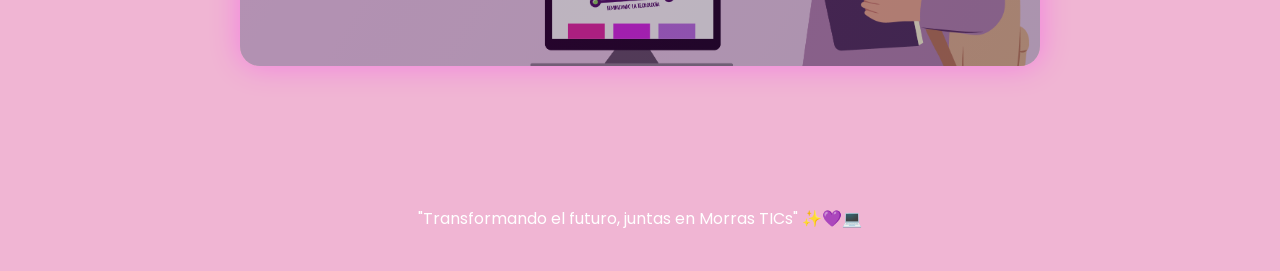
==== commit a01f9141: "Reorganización de CSS y eliminación de carpetas viejas" ====
--- a/index.html
+++ b/index.html
@@ -4,10 +4,35 @@
   <meta charset="UTF-8">
   <meta name="viewport" content="width=device-width, initial-scale=1.0">
   <title>Morras Tics</title>
+  
+  <!-- ===================================== -->
+  <!-- CSS BASE (SIEMPRE PRIMERO) -->
+  <!-- ===================================== -->
+  <link rel="stylesheet" href="css/base/reset.css">
+  <link rel="stylesheet" href="css/base/variables.css">
+  <link rel="stylesheet" href="css/base/global.css">
 
-  <!-- CSS -->
+  <!-- ===================================== -->
+  <!-- COMPONENTES REUTILIZABLES -->
+  <!-- ===================================== -->
+  <link rel="stylesheet" href="css/componentes/navbar.css">
+  <link rel="stylesheet" href="css/componentes/cards.css">
+  <link rel="stylesheet" href="css/componentes/botones.css">
+
+  <!-- ===================================== -->
+  <!-- EFECTOS Y ANIMACIONES -->
+  <!-- ===================================== -->
+  <link rel="stylesheet" href="css/efectos/cursor.css">
+  <link rel="stylesheet" href="css/efectos/animations.css">
+
+  <!-- ===================================== -->
+  <!-- ESTILO PRINCIPAL (INDEX + SOBRE NOSOTRAS) -->
+  <!-- ⚠️ ESTE SE MANTIENE COMO PEDISTE -->
+  <!-- ===================================== -->
   <link rel="stylesheet" href="css/styles.css">
+
 </head>
+
 <div class="cursor-luz"></div>
 
 <body>
@@ -17,27 +42,26 @@
     <img src="assets/img/logo-morras-tics.png" alt="Logo Morras TICs" class="logo-img">
     <span class="logo-text">Morras TICs</span>
   </div>
-    <nav class="nav">
-  <a href="index.html" class="activo">Inicio</a>
-  <a href="SobreNosotras.html">Sobre Nosotras</a>
-  <a href="Articulos.html">Artículos</a>
-  <a href="Noticias.html">Noticias</a>
-  <a href="avisos.html">Avisos</a>
-  <a href="Contactos.html">Contacto</a>
 
-</nav>
+  <nav class="nav">
+    <a href="index.html" class="activo">Inicio</a>
+    <a href="SobreNosotras.html">Sobre Nosotras</a>
+    <a href="Articulos.html">Artículos</a>
+    <a href="Noticias.html">Noticias</a>
+    <a href="avisos.html">Avisos</a>
+    <a href="Contactos.html">Contacto</a>
+  </nav>
 </header>
 
-
 <section class="hero">
- <canvas id="circuitos"></canvas>
+  <canvas id="circuitos"></canvas>
 
   <div class="contenedor-hero">
     <h1 class="titulo glitch" data-text="Morras Tics">Morras Tics</h1>
     <p class="subtitulo">Feminizando la tecnología</p>
     <a href="#frase" class="boton">
-  <span>Conoce más sobre nosotras</span>
-</a>
+      <span>Conoce más sobre nosotras</span>
+    </a>
   </div>
 </section>
 
@@ -45,16 +69,16 @@
   <div class="frase-contenido">
     <h2 class="frase-texto">
       "Hackeando el sistema, construyendo igualdad.
-      Rompiendo barreras , reescribiendo las reglas y  diseñando un futuro donde todas tengamos un lugar en la tecnología. 
-"
+      Rompiendo barreras , reescribiendo las reglas y diseñando un futuro donde todas tengamos un lugar en la tecnología."
     </h2>
     <span class="autor">(Anónimo)</span>
   </div>
 
-<div class="imagen-epica">
-  <img src="assets/img/modificacion.png" alt="Morras TICs">
-  <div class="overlay"></div>
-</div>
+  <div class="imagen-epica">
+    <img src="assets/img/modificacion.png" alt="Morras TICs">
+    <div class="overlay"></div>
+  </div>
+</section>
 
 <footer>
   "Transformando el futuro, juntas en Morras TICs" ✨💜💻
--- a/css/base/global.css
+++ b/css/base/global.css
@@ -0,0 +1,27 @@
+/* ESTILOS GENERALES
+   Aplica a TODO el sitio */
+
+body {
+  font-family: var(--font-main);
+  background: radial-gradient(circle at top, var(--color-bg-light), var(--color-bg-dark));
+  color: var(--color-text);
+  overflow-x: hidden;
+}
+
+/* TITULOS GLOBALES */
+.titulo {
+  text-align: center;
+  color: var(--color-primary);
+}
+
+/* SECCIONES */
+.section {
+  max-width: 1200px;
+  margin: auto;
+  padding: 120px 20px 40px;
+}
+
+/* LINKS */
+a:hover {
+  text-shadow: 0 0 8px var(--color-primary);
+}
--- a/css/styles.css
+++ b/css/styles.css
@@ -6,7 +6,7 @@
 body {
   margin: 0;
   font-family: 'Poppins', sans-serif;
-  background: #7505a1;
+  background: #f0b5d3;
   color: #fff;
   overflow-x: hidden; /* Evita scroll horizontal */
 }
@@ -21,7 +21,7 @@
   align-items: center;
   padding: 15px 40px;
   z-index: 100;
-  background: rgba(185, 13, 219, 0.6);
+  background: #C5D8E7;
   backdrop-filter: blur(12px);
   border-bottom: 1px solid rgba(252,15,192, 0.76);
 }
@@ -165,7 +165,7 @@
   padding: 15px 40px;
   z-index: 100;
 
-  background: rgba(18, 4, 224, 0.6);
+  background: #810fb6d7;
   backdrop-filter: blur(12px);
 
   border-bottom: 1px solid rgba(252,15,192, 0.76);
@@ -257,7 +257,7 @@
   background: linear-gradient(
     120deg,
     rgba(255, 0, 255, 0.2),
-    rgba(0, 255, 255, 0.2)
+    rgba(123, 45, 187, 0.2)
   );
   mix-blend-mode: screen;
 }
@@ -323,7 +323,7 @@
 }
 
 .glitch::before {
-  color: #00ffff;
+  color: #d400ff;
   z-index: -1;
   animation: glitchTop 2s infinite;
 }
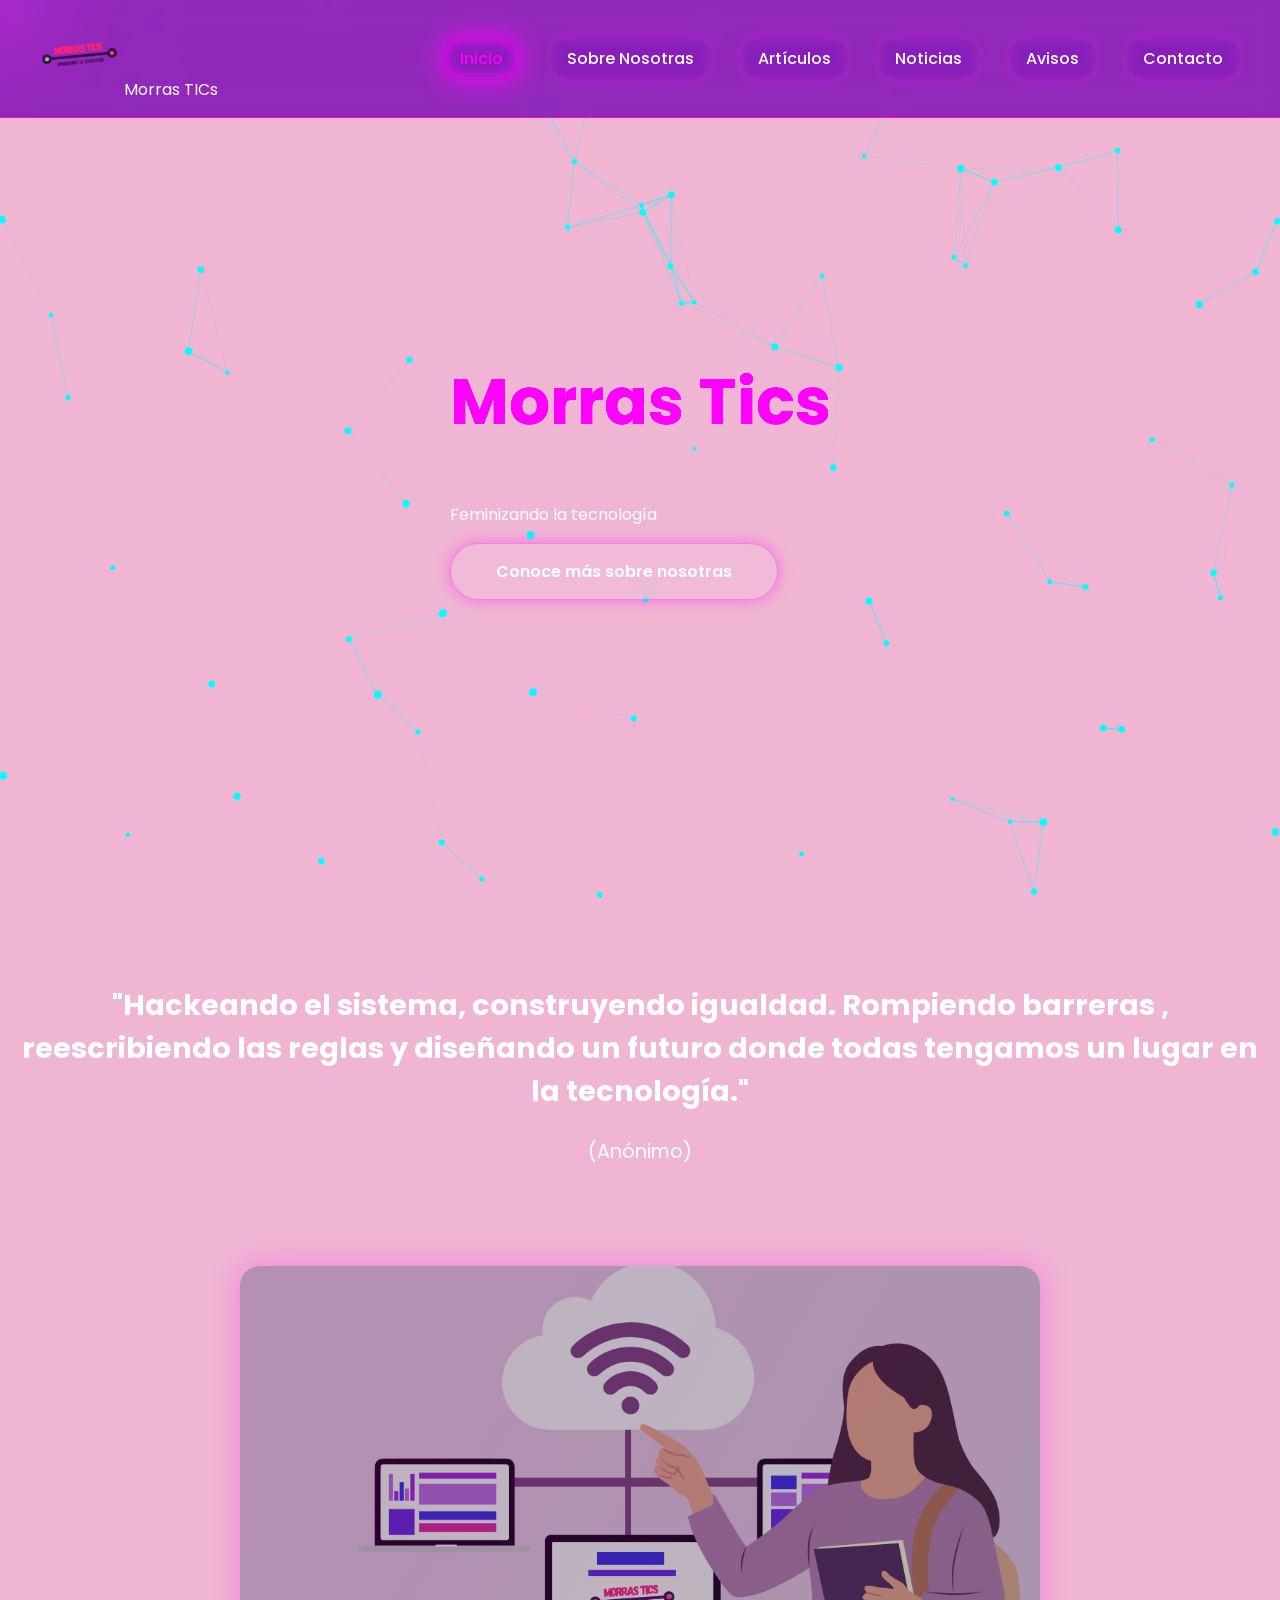
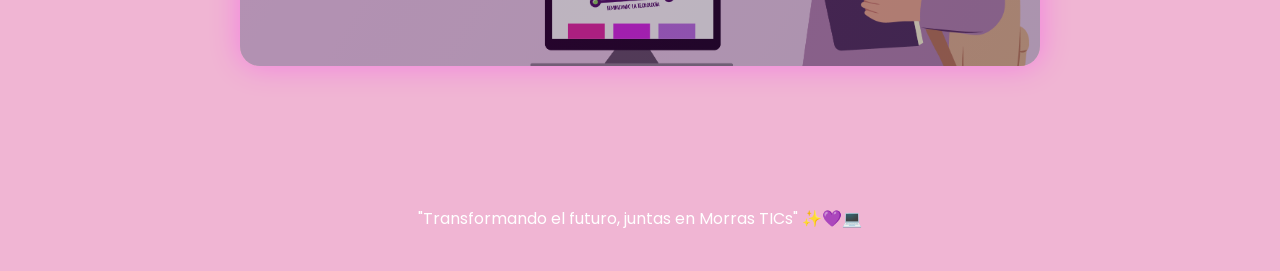
==== commit aef6643b: "Reorganizando" ====
--- a/index.html
+++ b/index.html
@@ -4,32 +4,10 @@
   <meta charset="UTF-8">
   <meta name="viewport" content="width=device-width, initial-scale=1.0">
   <title>Morras Tics</title>
+
+  <link rel="stylesheet" href="css/global.css">
+  <link rel="stylesheet" href="css/styles.css">
   
-  <!-- ===================================== -->
-  <!-- CSS BASE (SIEMPRE PRIMERO) -->
-  <!-- ===================================== -->
-  <link rel="stylesheet" href="css/base/reset.css">
-  <link rel="stylesheet" href="css/base/variables.css">
-  <link rel="stylesheet" href="css/base/global.css">
-
-  <!-- ===================================== -->
-  <!-- COMPONENTES REUTILIZABLES -->
-  <!-- ===================================== -->
-  <link rel="stylesheet" href="css/componentes/navbar.css">
-  <link rel="stylesheet" href="css/componentes/cards.css">
-  <link rel="stylesheet" href="css/componentes/botones.css">
-
-  <!-- ===================================== -->
-  <!-- EFECTOS Y ANIMACIONES -->
-  <!-- ===================================== -->
-  <link rel="stylesheet" href="css/efectos/cursor.css">
-  <link rel="stylesheet" href="css/efectos/animations.css">
-
-  <!-- ===================================== -->
-  <!-- ESTILO PRINCIPAL (INDEX + SOBRE NOSOTRAS) -->
-  <!-- ⚠️ ESTE SE MANTIENE COMO PEDISTE -->
-  <!-- ===================================== -->
-  <link rel="stylesheet" href="css/styles.css">
 
 </head>
 
--- a/css/global.css
+++ b/css/global.css
@@ -0,0 +1,54 @@
+/* CURSOR LUZ GLOBAL */
+.cursor-luz {
+  position: fixed;
+  width: 180px;
+  height: 180px;
+  pointer-events: none;
+  border-radius: 50%;
+  transform: translate(-50%, -50%);
+  z-index: 9999;
+
+  background: radial-gradient(
+    circle,
+    rgba(255, 0, 255, 0.6) 0%,
+    rgba(0, 255, 255, 0.4) 30%,
+    rgba(255, 0, 255, 0.2) 60%,
+    transparent 80%
+  
+  );
+
+  filter: blur(20px);
+  mix-blend-mode: screen;
+}
+/* ACORDEÓN ESTILO */
+.acordeon {
+  max-width: 800px;
+  margin: 20px auto;
+}
+
+.item {
+  margin-bottom: 10px;
+}
+
+.titulo-item {
+  width: 100%;
+  background: #111;
+  color: #fff;
+  border: none;
+  padding: 15px;
+  text-align: left;
+  cursor: pointer;
+  border: 1px solid #ff00ff;
+}
+
+.contenido-item {
+  display: none;
+  padding: 15px;
+  background: #1a001a;
+}
+body {
+  background: radial-gradient(circle at top, #0f0f1a, #050510);
+  color: white;
+  font-family: 'Poppins', sans-serif;
+  margin: 0;
+}
--- a/css/styles.css
+++ b/css/styles.css
@@ -1,977 +1,471 @@
 /*Inicio para Index*/
 @import url('https://fonts.googleapis.com/css2?family=Poppins:wght@300;400;600&display=swap');
 
-* { box-sizing: border-box; scroll-behavior: smooth; }
+* {
+ box-sizing: border-box;
+ scroll-behavior: smooth;
+}
 
 body {
-  margin: 0;
-  font-family: 'Poppins', sans-serif;
-  background: #f0b5d3;
-  color: #fff;
-  overflow-x: hidden; /* Evita scroll horizontal */
+ margin: 0;
+ font-family: 'Poppins', sans-serif;
+ background: #f0b5d3;
+ color: #fff;
+ overflow-x: hidden; /* Evita scroll horizontal */
 }
 
 /* NAVBAR */
 header {
-  position: fixed;
-  top: 0;
-  width: 100%;
-  display: flex;
-  justify-content: space-between;
-  align-items: center;
-  padding: 15px 40px;
-  z-index: 100;
-  background: #C5D8E7;
-  backdrop-filter: blur(12px);
-  border-bottom: 1px solid rgba(252,15,192, 0.76);
+ position: fixed;
+ top: 0;
+ width: 100%;
+ display: flex;
+ justify-content: space-between;
+ align-items: center;
+ padding: 15px 40px;
+ z-index: 100;
+ background: #C5D8E7;
+ backdrop-filter: blur(12px);
+ border-bottom: 1px solid rgba(252,15,192, 0.76);
 }
 
 .logo-img {
-  width: 80px;
-  aspect-ratio: 1 / 1;
-  object-fit: contain;
+ width: 80px;
+ aspect-ratio: 1 / 1;
+ object-fit: contain;
 }
 
 /* HERO */
 .hero {
-  height: 100vh;
-  display: flex;
-  justify-content: center;
-  align-items: center;
-  flex-direction: column;
+ height: 100vh;
+ display: flex;
+ justify-content: center;
+ align-items: center;
+ flex-direction: column;
 }
 
 canvas {
-  position: absolute;
-  width: 100%;
-  height: 100%;
+ position: absolute;
+ width: 100%;
+ height: 100%;
 }
 
 .titulo {
-  font-size: 4rem;
-  color: #ff00ff;
-  text-align: center;
+ font-size: 4rem;
+ color: #ff00ff;
+ text-align: center;
 }
 
 /* IMAGEN ÉPICA (CORREGIDA Y CENTRADA) */
 .imagen-epica {
-  position: relative;
-  width: 90%;            /* Responsiva */
-  max-width: 800px;      /* Límite de ancho */
-  height: 400px;         /* Altura */
-  border-radius: 20px;
-  overflow: hidden;
-  margin: 100px auto 40px auto; /* Centrado horizontal con AUTO */
-  display: block;        
-  box-shadow: 0 0 30px rgba(255, 0, 255, 0.3);
+ position: relative;
+ width: 90%; /* Responsiva */
+ max-width: 800px; /* Límite de ancho */
+ height: 400px; /* Altura */
+ border-radius: 20px;
+ overflow: hidden;
+ margin: 100px auto 40px auto; /* Centrado horizontal con AUTO */
+ display: block;
+ box-shadow: 0 0 30px rgba(255, 0, 255, 0.3);
 }
 
 .imagen-epica img {
-  width: 100%;
-  height: 100%;
-  object-fit: cover;     /* No deforma la imagen */
-  filter: brightness(0.8);
-  transition: 0.4s;
+ width: 100%;
+ height: 100%;
+ object-fit: cover; /* No deforma la imagen */
+ filter: brightness(0.8);
+ transition: 0.4s;
 }
 
 /* OVERLAY (CORREGIDO PARA ESTAR ENCIMA) */
 .imagen-epica .overlay {
-  position: absolute;
-  top: 0;
-  left: 0;
-  width: 100%;
-  height: 100%;
-  background: linear-gradient(
-    120deg,
-    rgba(255, 0, 255, 0.2),
-    rgba(0, 255, 255, 0.2)
-  );
-  mix-blend-mode: screen;
-  pointer-events: none;
+ position: absolute;
+ top: 0;
+ left: 0;
+ width: 100%;
+ height: 100%;
+ background: linear-gradient(
+ 120deg,
+ rgba(255, 0, 255, 0.2),
+ rgba(0, 255, 255, 0.2)
+ );
+ mix-blend-mode: screen;
+ pointer-events: none;
 }
 
 /* EFECTOS HOVER */
 .imagen-epica:hover img {
-  transform: scale(1.05);
+ transform: scale(1.05);
 }
 
 .imagen-epica:hover {
-  box-shadow: 0 0 50px #ff00ff;
+ box-shadow: 0 0 50px #ff00ff;
 }
 
 /* BOTÓN Y OTROS ESTILOS */
 .boton {
-  position: relative;
-  display: inline-block;
-  padding: 15px 45px;
-  border-radius: 40px;
-  text-decoration: none;
-  color: white;
-  font-weight: 600;
-  background: rgba(255, 255, 255, 0.08);
-  backdrop-filter: blur(10px);
-  border: 1px solid rgba(255, 0, 255, 0.3);
-  box-shadow: 0 0 15px rgba(255, 0, 255, 0.4);
-  cursor: pointer;
+ position: relative;
+ display: inline-block;
+ padding: 15px 45px;
+ border-radius: 40px;
+ text-decoration: none;
+ color: white;
+ font-weight: 600;
+ background: rgba(255, 255, 255, 0.08);
+ backdrop-filter: blur(10px);
+ border: 1px solid rgba(255, 0, 255, 0.3);
+ box-shadow: 0 0 15px rgba(255, 0, 255, 0.4);
+ cursor: pointer;
 }
 
 /* NAV LINKS */
-.nav { display: flex; gap: 30px; align-items: center; }
+.nav {
+ display: flex;
+ gap: 30px;
+ align-items: center;
+}
+
 .nav a {
-  text-decoration: none;
-  color: #fff;
-  padding: 8px 16px;
-  transition: 0.3s;
+ text-decoration: none;
+ color: #fff;
+ padding: 8px 16px;
+ transition: 0.3s;
 }
 
 /* FRASE SECCION */
 .frase-seccion {
-  padding: 60px 20px;
-  text-align: center;
-  font-size: 1.2rem;
-}
+ padding: 60px 20px;
+ text-align: center;
+ font-size: 1.2rem;
+}
+
 /* FOOTER */
 footer {
-  text-align: center;
-  padding: 40px;
+ text-align: center;
+ padding: 40px;
 }
 
 /* RESPONSIVIDAD (CELULARES) */
 @media (max-width: 768px) {
-  .titulo { font-size: 2.5rem; }
-  .imagen-epica { 
-    height: 250px; 
-    margin-top: 120px; 
-  }
-  header { padding: 10px 20px; }
-  .nav { gap: 10px; }
-  .nav a { font-size: 0.8rem; padding: 5px 10px; }
-}
-
+ .titulo {
+  font-size: 2.5rem;
+ }
+
+ .imagen-epica {
+  height: 250px;
+  margin-top: 120px;
+ }
+
+ header {
+  padding: 10px 20px;
+ }
+
+ .nav {
+  gap: 10px;
+ }
+
+ .nav a {
+  font-size: 0.8rem;
+  padding: 5px 10px;
+ }
+}
 
 /*Final de Index*/
-
 
 /* Menú*/
 
 /* NAVBAR */
 header {
-  position: fixed;
-  top: 0;
-  width: 100%;
-  display: flex;
-  justify-content: space-between;
-  align-items: center;
-  padding: 15px 40px;
-  z-index: 100;
-
-  background: #810fb6d7;
-  backdrop-filter: blur(12px);
-
-  border-bottom: 1px solid rgba(252,15,192, 0.76);
+ position: fixed;
+ top: 0;
+ width: 100%;
+ display: flex;
+ justify-content: space-between;
+ align-items: center;
+ padding: 15px 40px;
+ z-index: 100;
+ background: #810fb6d7;
+ backdrop-filter: blur(12px);
+ border-bottom: 1px solid rgba(252,15,192, 0.76);
 }
 
 /* CONTENEDOR NAV */
 .nav {
-  display: flex;
-  gap: 30px;
-  align-items: center;
+ display: flex;
+ gap: 30px;
+ align-items: center;
 }
 
 /* LINKS */
 .nav a {
-  position: relative;
-  padding: 8px 16px;
-  border-radius: 20px;
-  text-decoration: none;
-  color: #fff;
-  font-weight: 500;
-  transition: 0.3s;
-
-  background: rgba(255, 255, 255, 0.05);
-  backdrop-filter: blur(6px);
-  border: 1px solid rgba(255, 0, 255, 0.2);
-
-  box-shadow: 0 0 10px rgba(255, 0, 255, 0.2);
+ position: relative;
+ padding: 8px 16px;
+ border-radius: 20px;
+ text-decoration: none;
+ color: #fff;
+ font-weight: 500;
+ transition: 0.3s;
+ background: rgba(255, 255, 255, 0.05);
+ backdrop-filter: blur(6px);
+ border: 1px solid rgba(255, 0, 255, 0.2);
+ box-shadow: 0 0 10px rgba(255, 0, 255, 0.2);
 }
 
 /* HOVER */
 .nav a:hover {
-  color: #ff00ff;
-  box-shadow:
-    0 0 20px #ff00ff,
-    inset 0 0 10px #ff00ff;
-  transform: translateY(-2px);
+ color: #ff00ff;
+ box-shadow: 0 0 20px #ff00ff, inset 0 0 10px #ff00ff;
+ transform: translateY(-2px);
 }
 
 /* LÍNEA ENERGÍA */
 .nav a::after {
-  content: "";
-  position: absolute;
-  bottom: -6px;
-  left: 50%;
-  width: 0%;
-  height: 2px;
-  background: linear-gradient(90deg, transparent, #ff00ff, transparent);
-  transform: translateX(-50%);
-  transition: 0.3s;
+ content: "";
+ position: absolute;
+ bottom: -6px;
+ left: 50%;
+ width: 0%;
+ height: 2px;
+ background: linear-gradient(90deg, transparent, #ff00ff, transparent);
+ transform: translateX(-50%);
+ transition: 0.3s;
 }
 
 .nav a:hover::after {
-  width: 80%;
+ width: 80%;
 }
 
 /* ACTIVO */
 .nav a.activo {
-  color: #ff00ff;
-  box-shadow:
-    0 0 25px #ff00ff,
-    inset 0 0 15px #ff00ff;
-}
+ color: #ff00ff;
+ box-shadow: 0 0 25px #ff00ff, inset 0 0 15px #ff00ff;
+}
+
 /* IMAGEN ÉPICA */
 .imagen-epica {
-  position: relative;
-  width: 100%;
-  max-width: 800px;
-  height: 400px;
-  border-radius: 20px;
-  overflow: hidden;
-  margin-top: 40px auto;
-
-  box-shadow: 0 0 30px rgba(255, 0, 255, 0.3);
+ position: relative;
+ width: 100%;
+ max-width: 800px;
+ height: 400px;
+ border-radius: 20px;
+ overflow: hidden;
+ margin-top: 40px auto;
+ box-shadow: 0 0 30px rgba(255, 0, 255, 0.3);
 }
 
 /* IMAGEN */
 .imagen-epica img {
-  width: 100%;
-  height: 100%;
-  object-fit: cover;
-  filter: brightness(0.7);
+ width: 100%;
+ height: 100%;
+ object-fit: cover;
+ filter: brightness(0.7);
 }
 
 /* OVERLAY CYBERPUNK */
 .imagen-epica .overlay {
  display: block;
-  margin-left: auto;
-  margin-right: auto;;
-  background: linear-gradient(
-    120deg,
-    rgba(255, 0, 255, 0.2),
-    rgba(123, 45, 187, 0.2)
-  );
-  mix-blend-mode: screen;
+ margin-left: auto;
+ margin-right: auto;;
+ background: linear-gradient(
+ 120deg,
+ rgba(255, 0, 255, 0.2),
+ rgba(123, 45, 187, 0.2)
+ );
+ mix-blend-mode: screen;
 }
 
 /* HOVER EFECTO */
 .imagen-epica:hover img {
-  transform: scale(1.05);
-  transition: 0.4s;
+ transform: scale(1.05);
+ transition: 0.4s;
 }
 
 .imagen-epica:hover {
-  box-shadow: 0 0 50px #ff00ff;
+ box-shadow: 0 0 50px #ff00ff;
 }
 
 /* ANIMACIÓN */
 @keyframes fadeUp {
-  from {
-    opacity: 0;
-    transform: translateY(30px);
-  }
-  to {
-    opacity: 1;
-    transform: translateY(0);
-  }
+ from {
+  opacity: 0;
+  transform: translateY(30px);
+ }
+ to {
+  opacity: 1;
+  transform: translateY(0);
+ }
 }
 
 /* HOVER MÁS PRO */
 .imagen-epica:hover .contenido-epico h3 {
-  text-shadow: 0 0 20px #ff00ff;
+ text-shadow: 0 0 20px #ff00ff;
 }
 
 .imagen-epica:hover .overlay {
-  background: linear-gradient(
-    120deg,
-    rgba(255, 0, 255, 0.3),
-    rgba(0, 255, 255, 0.3)
-  );
-}
+ background: linear-gradient(
+ 120deg,
+ rgba(255, 0, 255, 0.3),
+ rgba(0, 255, 255, 0.3)
+ );
+}
+
 /* CURSOR LUZ */
 .cursor-luz {
-  position: fixed;
-  width: 200px;
-  height: 200px;
-  background: radial-gradient(circle, #ff00ff40, transparent 70%);
-  pointer-events: none;
-  border-radius: 50%;
-  transform: translate(-50%, -50%);
-  z-index: 999;
-}
+ position: fixed;
+ width: 200px;
+ height: 200px;
+ background: radial-gradient(circle, #ff00ff40, transparent 70%);
+ pointer-events: none;
+ border-radius: 50%;
+ transform: translate(-50%, -50%);
+ z-index: 999;
+}
+
 /* GLITCH */
 .glitch {
-  position: relative;
-  color: #ff00ff;
+ position: relative;
+ color: #ff00ff;
 }
 
 .glitch::before,
 .glitch::after {
-  content: attr(data-text);
-  position: absolute;
-  left: 0;
-  width: 100%;
-  overflow: hidden;
+ content: attr(data-text);
+ position: absolute;
+ left: 0;
+ width: 100%;
+ overflow: hidden;
 }
 
 .glitch::before {
-  color: #d400ff;
-  z-index: -1;
-  animation: glitchTop 2s infinite;
+ color: #d400ff;
+ z-index: -1;
+ animation: glitchTop 2s infinite;
 }
 
 .glitch::after {
-  color: #ff00ff;
-  z-index: -2;
-  animation: glitchBottom 2s infinite;
+ color: #ff00ff;
+ z-index: -2;
+ animation: glitchBottom 2s infinite;
 }
 
 @keyframes glitchTop {
-  0% { clip-path: inset(0 0 80% 0); transform: translate(-2px, -2px); }
-  50% { clip-path: inset(0 0 20% 0); transform: translate(2px, 2px); }
-  100% { clip-path: inset(0 0 80% 0); transform: translate(-2px, -2px); }
+ 0% {
+  clip-path: inset(0 0 80% 0);
+  transform: translate(-2px, -2px);
+ }
+ 50% {
+  clip-path: inset(0 0 20% 0);
+  transform: translate(2px, 2px);
+ }
+ 100% {
+  clip-path: inset(0 0 80% 0);
+  transform: translate(-2px, -2px);
+ }
 }
 
 @keyframes glitchBottom {
-  0% { clip-path: inset(80% 0 0 0); transform: translate(2px, 2px); }
-  50% { clip-path: inset(20% 0 0 0); transform: translate(-2px, -2px); }
-  100% { clip-path: inset(80% 0 0 0); transform: translate(2px, 2px); }
-}
+ 0% {
+  clip-path: inset(80% 0 0 0);
+  transform: translate(2px, 2px);
+ }
+ 50% {
+  clip-path: inset(20% 0 0 0);
+  transform: translate(-2px, -2px);
+ }
+ 100% {
+  clip-path: inset(80% 0 0 0);
+  transform: translate(2px, 2px);
+ }
+}
+
 /* BLOQUES CON IMAGEN */
 .bloque {
-  display: flex;
-  align-items: center;
-  gap: 40px;
-  margin: 60px 0;
+ display: flex;
+ align-items: center;
+ gap: 40px;
+ margin: 60px 0;
 }
 
 .bloque.reverse {
-  flex-direction: row-reverse;
+ flex-direction: row-reverse;
 }
 
 .imagen img {
-  width: 350px;
-  border-radius: 15px;
-  box-shadow: 0 0 20px #ff00ff50;
+ width: 350px;
+ border-radius: 15px;
+ box-shadow: 0 0 20px #ff00ff50;
 }
 
 /* CARRUSEL */
 .carrusel {
-  overflow: hidden;
-  margin: 40px 0;
+ overflow: hidden;
+ margin: 40px 0;
 }
 
 .carrusel-track {
-  display: flex;
-  animation: scroll 15s linear infinite;
+ display: flex;
+ animation: scroll 15s linear infinite;
 }
 
 .carrusel img {
-  width: 250px;
-  margin-right: 20px;
-  border-radius: 15px;
+ width: 250px;
+ margin-right: 20px;
+ border-radius: 15px;
 }
 
 @keyframes scroll {
-  from { transform: translateX(0); }
-  to { transform: translateX(-50%); }
+ from {
+  transform: translateX(0);
+ }
+ to {
+  transform: translateX(-50%);
+ }
 }
 
 .acordeon {
-  max-width: 800px;
-  margin: 40px auto;
+ max-width: 800px;
+ margin: 40px auto;
 }
 
 .item {
-  margin-bottom: 10px;
-  border-radius: 12px;
-  overflow: hidden;
-  background: rgba(0,0,0,0.4);
-  border: 1px solid #ff00ff;
-  box-shadow: 0 0 15px rgba(255,0,255,0.2);
+ margin-bottom: 10px;
+ border-radius: 12px;
+ overflow: hidden;
+ background: rgba(0,0,0,0.4);
+ border: 1px solid #ff00ff;
+ box-shadow: 0 0 15px rgba(255,0,255,0.2);
 }
 
 .titulo-item {
-  width: 100%;
-  background: #111;
-  color: #fff;
-  border: none;
-  padding: 15px;
-  text-align: left;
-  cursor: pointer;
-  font-size: 1.1rem;
-  font-weight: 500;
-  position: relative;
-  transition: 0.3s;
+ width: 100%;
+ background: #111;
+ color: #fff;
+ border: none;
+ padding: 15px;
+ text-align: left;
+ cursor: pointer;
+ font-size: 1.1rem;
+ font-weight: 500;
+ position: relative;
+ transition: 0.3s;
 }
 
 /* Agregar indicador de flecha */
 .titulo-item::after {
-  content: "▼";
-  position: absolute;
-  right: 20px;
-  transition: transform 0.3s;
+ content: "▼";
+ position: absolute;
+ right: 20px;
+ transition: transform 0.3s;
 }
 
 .item.active .titulo-item::after {
-  transform: rotate(-180deg);
+ transform: rotate(-180deg);
 }
 
 .contenido-item {
-  display: none;
-  padding: 15px;
-  background: rgba(255,255,255,0.05);
-  border-top: 1px solid #ff00ff;
-  font-size: 0.95rem;
-}
-/* =====================================================
-💜 SOBRE NOSOTRAS | MORRAS TICS
-Este bloque mejora la estética sin afectar otras páginas
-===================================================== */
-
-/* CONTENEDOR PRINCIPAL */
-.section {
-  padding-top: 140px;
-  max-width: 1200px;
-  margin: auto;
-  padding-left: 20px;
-  padding-right: 20px;
-}
-
-/* TÍTULO PRINCIPAL */
-.section .titulo {
-  text-align: center;
-  font-size: 3rem;
-  color: #ff00ff;
-  text-shadow: 0 0 15px #ff00ff;
-  margin-bottom: 30px;
-}
-
-/* SUBTÍTULOS */
-.section h2 {
-  color: #00ffff;
-  margin-bottom: 15px;
-}
-
-/* PÁRRAFOS */
-.section p {
-  line-height: 1.8;
-  color: #e0e0e0;
-  font-size: 1.05rem;
-}
-
-/* =====================================================
-📦 BLOQUES DE CONTENIDO
-===================================================== */
-.bloque {
-  display: flex;
-  align-items: center;
-  gap: 40px;
-  margin: 60px 0;
-  flex-wrap: wrap;
-  animation: fadeUp 1s ease forwards;
-}
-
-.bloque.reverse {
-  flex-direction: row-reverse;
-}
-
-.texto {
-  flex: 1;
-  min-width: 280px;
-}
-
-.imagen {
-  flex: 1;
-  min-width: 280px;
-  position: relative;
-}
-
-/* IMÁGENES */
-.imagen img {
-  width: 100%;
-  border-radius: 15px;
-  box-shadow: 0 0 25px rgba(255, 0, 255, 0.3);
-  transition: transform 0.4s ease, box-shadow 0.4s ease;
-}
-
-.imagen:hover img {
-  transform: scale(1.05);
-  box-shadow: 0 0 40px #ff00ff;
-}
-
-/* OVERLAY CYBERPUNK */
-.imagen .overlay {
-  position: absolute;
-  inset: 0;
-  border-radius: 15px;
-  background: linear-gradient(
-    120deg,
-    rgba(255, 0, 255, 0.2),
-    rgba(0, 255, 255, 0.2)
-  );
-  mix-blend-mode: screen;
-  pointer-events: none;
-}
-
-/* =====================================================
-🎠 CARRUSEL DE ROLES
-===================================================== */
-.carrusel {
-  overflow: hidden;
-  margin: 40px 0;
-  border-radius: 15px;
-}
-
-.carrusel-track {
-  display: flex;
-  gap: 20px;
-  animation: scrollCarrusel 20s linear infinite;
-}
-
-.carrusel img {
-  width: 220px;
-  border-radius: 15px;
-  box-shadow: 0 0 15px rgba(0, 255, 255, 0.3);
-  transition: transform 0.3s;
-}
-
-.carrusel img:hover {
-  transform: scale(1.08);
-}
-
-@keyframes scrollCarrusel {
-  from {
-    transform: translateX(0);
-  }
-  to {
-    transform: translateX(-50%);
-  }
-}
-
-/* =====================================================
-📚 ACORDEÓN
-===================================================== */
-.acordeon {
-  max-width: 800px;
-  margin: 50px auto;
-}
-
-.item {
-  margin-bottom: 10px;
-  border-radius: 12px;
-  overflow: hidden;
-  background: rgba(0, 0, 0, 0.4);
-  border: 1px solid #ff00ff;
-  box-shadow: 0 0 15px rgba(255, 0, 255, 0.2);
-}
-
-.titulo-item {
-  width: 100%;
-  background: transparent;
-  color: #fff;
-  border: none;
-  padding: 15px;
-  text-align: left;
-  cursor: pointer;
-  font-size: 1.1rem;
-  font-weight: 500;
-  position: relative;
-  transition: 0.3s;
-}
-
-.titulo-item:hover {
-  background: rgba(255, 0, 255, 0.2);
-}
-
-/* FLECHA DEL ACORDEÓN */
-.titulo-item::after {
-  content: "▼";
-  position: absolute;
-  right: 20px;
-  transition: transform 0.3s;
-}
-
-.item.active .titulo-item::after {
-  transform: rotate(180deg);
-}
-
-.contenido-item {
-  display: none;
-  padding: 15px;
-  background: rgba(255, 255, 255, 0.05);
-  border-top: 1px solid #ff00ff;
-  color: #ccc;
-  font-size: 0.95rem;
-}
-
-/* =====================================================
-✨ ANIMACIONES
-===================================================== */
-@keyframes fadeUp {
-  from {
-    opacity: 0;
-    transform: translateY(40px);
-  }
-  to {
-    opacity: 1;
-    transform: translateY(0);
-  }
-}
-
-/* =====================================================
-📱 RESPONSIVE
-===================================================== */
-@media (max-width: 768px) {
-  .section .titulo {
-    font-size: 2.2rem;
-  }
-
-  .bloque {
-    flex-direction: column;
-    text-align: center;
-  }
-
-  .bloque.reverse {
-    flex-direction: column;
-  }
-
-  .carrusel img {
-    width: 160px;
-  }
-}
-/* =====================================================
-💜 ROLES DEL CLUB - DISEÑO MODERNO
-===================================================== */
-
-.subtitulo-roles {
-  text-align: center;
-  color: #00ffff;
-  font-size: 2rem;
-  margin: 40px 0 20px;
-  text-shadow: 0 0 10px #00ffff;
-}
-
-/* CONTENEDOR */
-.roles-grid {
-  display: grid;
-  grid-template-columns: repeat(auto-fit, minmax(220px, 1fr));
-  gap: 25px;
-  margin: 40px auto;
-}
-
-/* TARJETAS */
-.rol-card {
-  background: rgba(255, 255, 255, 0.05);
-  border-radius: 20px;
-  padding: 20px;
-  text-align: center;
-  border: 1px solid rgba(255, 0, 255, 0.3);
-  backdrop-filter: blur(10px);
-  box-shadow: 0 0 15px rgba(255, 0, 255, 0.2);
-  transition: all 0.4s ease;
-  cursor: pointer;
-
-  /* 🔧 Permite que el contenido se expanda */
-  overflow: visible;
-  height: auto;
-}
-
-/* EFECTO HOVER */
-.rol-card:hover {
-  transform: translateY(-10px) scale(1.05);
-  box-shadow: 0 0 25px #ff00ff;
-  border-color: #00ffff;
-}
-
-/* IMÁGENES */
-.rol-card img {
-  width: 120px;
-  height: 120px;
-  object-fit: contain;
-  margin-bottom: 15px;
-  transition: transform 0.4s ease;
-}
-
-.rol-card:hover img {
-  transform: scale(1.1) rotate(2deg);
-}
-
-/* TÍTULO */
-.rol-card h3 {
-  color: #ff00ff;
-  margin-bottom: 10px;
-}
-
-/* TEXTO */
-.rol-card p {
-  color: #ddd;
-  font-size: 0.95rem;
-  line-height: 1.5;
-}
-
-/* RESPONSIVE */
-@media (max-width: 768px) {
-  .subtitulo-roles {
-    font-size: 1.6rem;
-  }
-
-  .rol-card img {
-    width: 90px;
-    height: 90px;
-  }
-}
-/* INTRODUCCIÓN */
-.intro-roles {
-  text-align: center;
-  max-width: 800px;
-  margin: 0 auto 30px auto;
-  color: #ddd;
-  font-size: 1.1rem;
-}
-
-/* GRID DE TARJETAS */
-.roles-grid {
-  display: grid;
-  grid-template-columns: repeat(auto-fit, minmax(220px, 1fr));
-  gap: 30px;
-  margin: 40px 0;
-}
-
-/* TARJETAS */
-.rol-card {
-  background: rgba(255, 255, 255, 0.05);
-  border-radius: 20px;
-  padding: 25px;
-  text-align: center;
-  border: 1px solid rgba(255, 0, 255, 0.3);
-  backdrop-filter: blur(10px);
-  box-shadow: 0 0 15px rgba(255, 0, 255, 0.2);
-  transition: all 0.4s ease;
-  cursor: pointer;
-  overflow: visible;
-}
-
-.rol-card:hover {
-  transform: translateY(-10px) scale(1.04);
-  box-shadow: 0 0 25px #ff00ff;
-}
-
-/* ENCABEZADO DE LA TARJETA */
-.rol-header {
-  position: relative;
-  display: flex;
-  justify-content: center;
-  align-items: center;
-}
-
-/* IMÁGENES MÁS GRANDES */
-.rol-card img {
-  width: 140px;
-  height: 140px;
-  object-fit: contain;
-  margin-bottom: 10px;
-  transition: transform 0.3s ease;
-}
-
-.rol-card:hover img {
-  transform: scale(1.08);
-}
-
-/* TÍTULOS */
-.rol-card h3 {
-  color: #ff00ff;
-  margin: 10px 0;
-}
-
-/* DESCRIPCIÓN OCULTA */
-.rol-descripcion {
-  max-height: 0;
-  opacity: 0;
-  overflow: hidden;
-  transform: translateY(-10px);
-  transition: all 0.4s ease;
-  color: #ddd;
-  font-size: 0.95rem;
-}
-
-/* DESCRIPCIÓN VISIBLE */
-.rol-card.activo .rol-descripcion {
-  max-height: 200px;
-  opacity: 1;
-  transform: translateY(0);
-  margin-top: 10px;
-}
-
-/* ÍCONO DE FLECHA */
-.icono-flecha {
-  position: absolute;
-  top: 5px;
-  right: 10px;
-  font-size: 1.5rem;
-  color: #00ffff;
-  transition: transform 0.3s ease;
-}
-
-/* ANIMACIÓN DE LA FLECHA */
-.rol-card.activo .icono-flecha {
-  transform: rotate(180deg);
-}
-
-/* EFECTO ACTIVO */
-.rol-card.activo {
-  border-color: #00ffff;
-  box-shadow: 0 0 20px #00ffff;
-}
-/* GRID DE ROLES */
-.roles-grid {
-  display: grid;
-  grid-template-columns: repeat(auto-fit, minmax(220px, 1fr));
-  gap: 30px;
-  margin: 40px 0;
-}
-
-/* TARJETAS */
-.rol-card {
-  background: rgba(255, 255, 255, 0.05);
-  border-radius: 20px;
-  padding: 25px;
-  text-align: center;
-  border: 1px solid rgba(255, 0, 255, 0.3);
-  backdrop-filter: blur(10px);
-  box-shadow: 0 0 15px rgba(255, 0, 255, 0.2);
-  transition: all 0.4s ease;
-  cursor: pointer;
-}
-
-.rol-card:hover {
-  transform: translateY(-10px) scale(1.04);
-  box-shadow: 0 0 25px #ff00ff;
-}
-
-/* IMÁGENES MÁS GRANDES */
-.rol-card img {
-  width: 150px;
-  height: 150px;
-  object-fit: contain;
-  margin-bottom: 10px;
-  transition: transform 0.3s ease;
-}
-
-.rol-card:hover img {
-  transform: scale(1.08);
-}
-
-/* TÍTULO */
-.rol-card h3 {
-  color: #ff00ff;
-  margin: 10px 0 5px;
-}
-
-/* FLECHA ESTILIZADA */
-.flecha {
-  font-size: 1.8rem;
-  color: #00ffff;
-  margin: 5px 0 10px;
-  transition: transform 0.3s ease, color 0.3s ease;
-  text-shadow: 0 0 10px #00ffff;
-  animation: flotacion 2s infinite ease-in-out;
-}
-
-/* ANIMACIÓN DE FLOTACIÓN */
-@keyframes flotacion {
-  0%, 100% {
-    transform: translateY(0);
-  }
-  50% {
-    transform: translateY(5px);
-  }
-}
-
-/* FLECHA AL ACTIVARSE */
-.rol-card.activo .flecha {
-  transform: rotate(180deg);
-  color: #ff00ff;
-  text-shadow: 0 0 15px #ff00ff;
-  animation: none;
-}
-
-/* DESCRIPCIÓN OCULTA */
-.rol-descripcion {
-  max-height: 0;
-  opacity: 0;
-  overflow: hidden;
-  transform: translateY(-10px);
-  transition: all 0.4s ease;
-  color: #ddd;
-  font-size: 0.95rem;
-}
-
-/* DESCRIPCIÓN VISIBLE */
-.rol-card.activo .rol-descripcion {
-  max-height: 200px;
-  opacity: 1;
-  transform: translateY(0);
-  margin-top: 10px;
-}
-
-/* EFECTO ACTIVO */
-.rol-card.activo {
-  border-color: #00ffff;
-  box-shadow: 0 0 20px #00ffff;
-}
-/* CONTENEDOR DEL ÍCONO */
-.icono-svg {
-  display: flex;
-  justify-content: center;
-  align-items: center;
-  margin: 5px 0 10px;
-}
-
-/* ESTILO DEL SVG */
-.flecha-svg {
-  width: 28px;
-  height: 28px;
-  fill: none;
-  stroke: #00ffff;
-  stroke-width: 2.5;
-  stroke-linecap: round;
-  stroke-linejoin: round;
-  filter: drop-shadow(0 0 6px #00ffff);
-  transition: transform 0.4s ease, stroke 0.4s ease, filter 0.4s ease;
-  animation: flotar 1.8s ease-in-out infinite;
-}
-
-/* ANIMACIÓN DE FLOTACIÓN */
-@keyframes flotar {
-  0%, 100% {
-    transform: translateY(0);
-  }
-  50% {
-    transform: translateY(4px);
-  }
-}
-
-/* EFECTO AL ACTIVARSE */
-.rol-card.activo .flecha-svg {
-  transform: rotate(180deg);
-  stroke: #ff00ff;
-  filter: drop-shadow(0 0 8px #ff00ff);
-  animation: none;
-}
-
-/* IMÁGENES MÁS GRANDES */
-.rol-card img {
-  width: 150px;
-  height: 150px;
-  object-fit: contain;
-  margin-bottom: 10px;
+ display: none;
+ padding: 15px;
+ background: rgba(255,255,255,0.05);
+ border-top: 1px solid #ff00ff;
+ font-size: 0.95rem;
 }
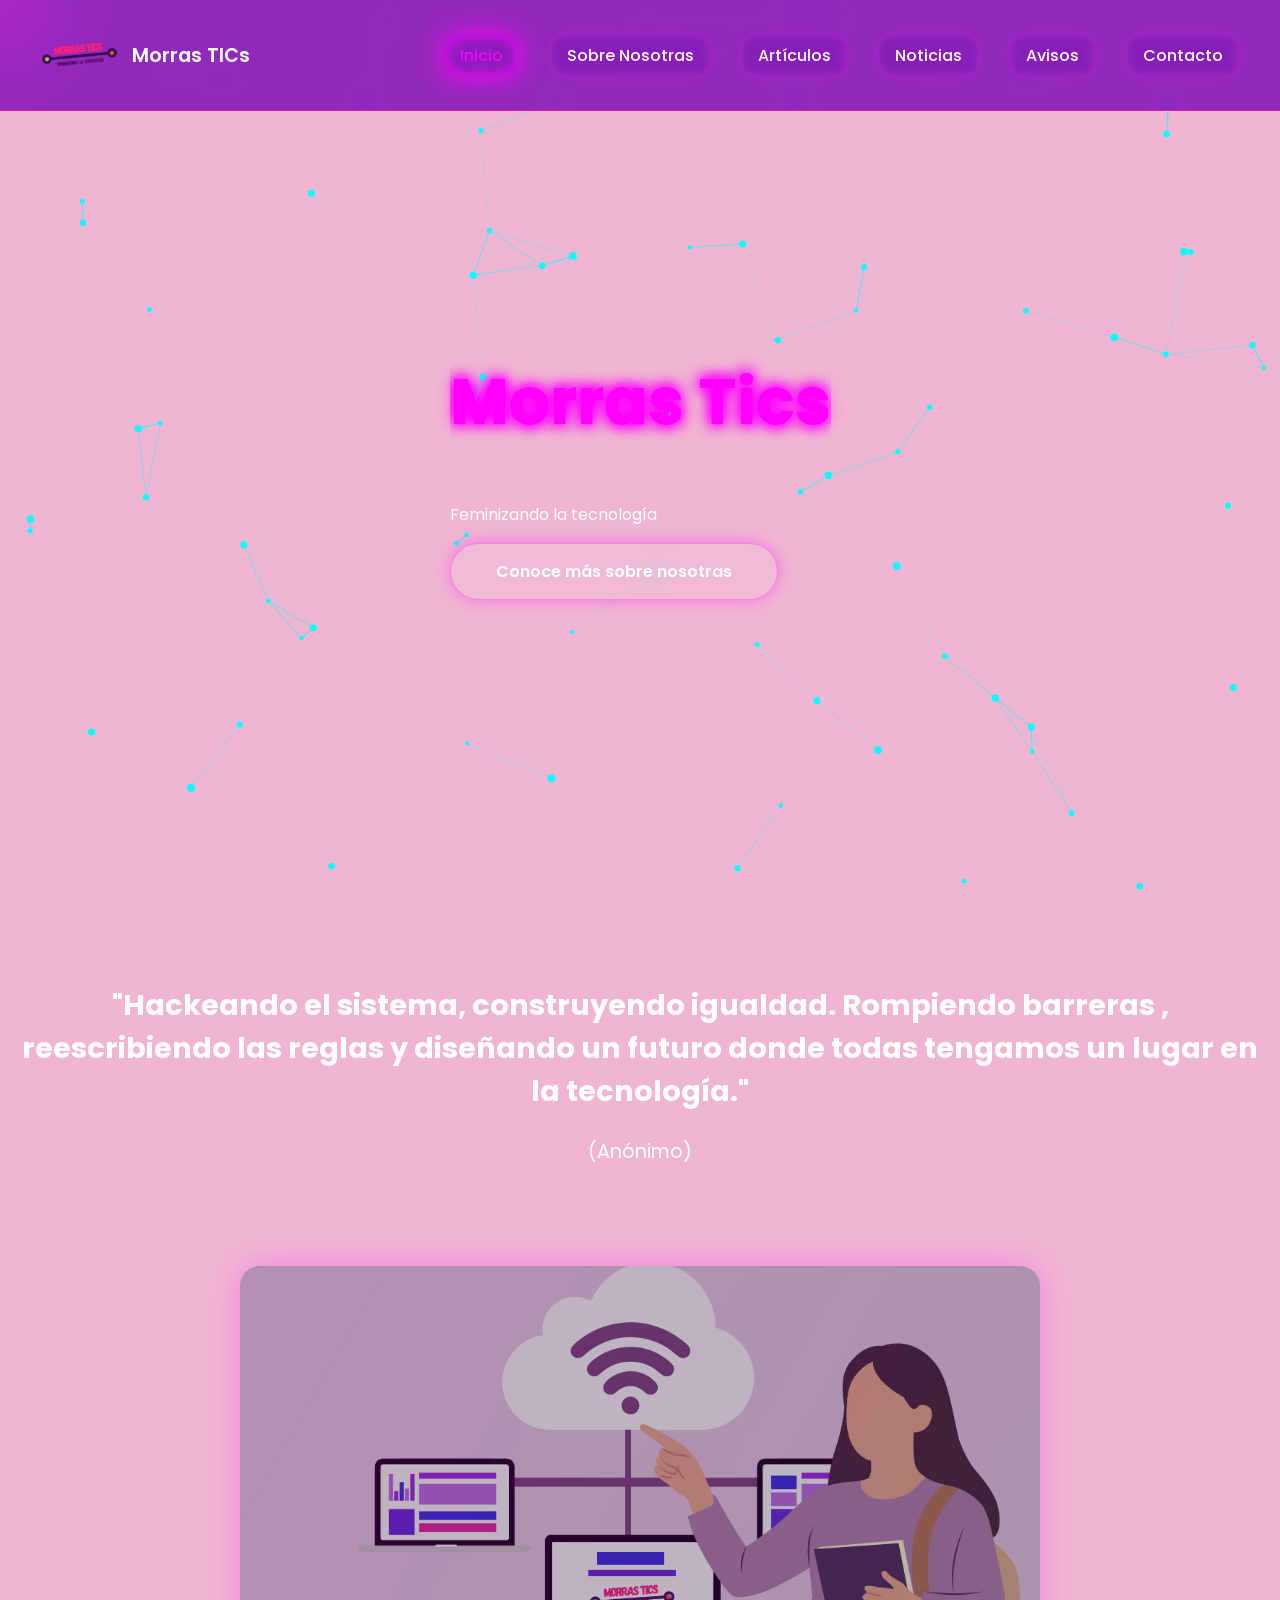
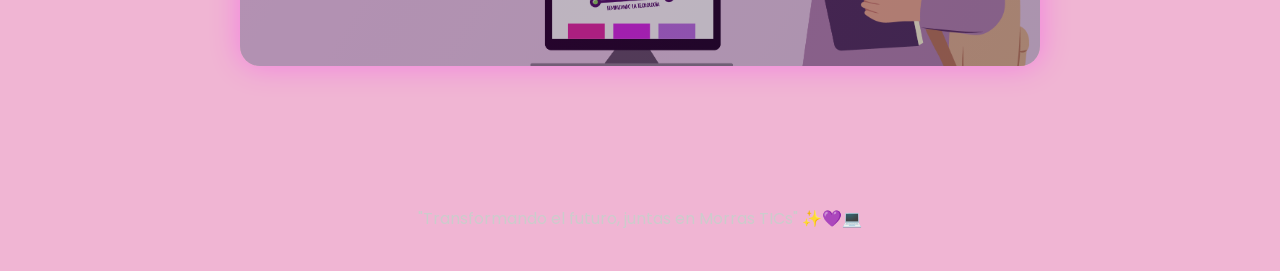
==== commit 11ce44f2: "Actualización" ====
--- a/index.html
+++ b/index.html
@@ -4,23 +4,20 @@
   <meta charset="UTF-8">
   <meta name="viewport" content="width=device-width, initial-scale=1.0">
   <title>Morras Tics</title>
-
   <link rel="stylesheet" href="css/global.css">
   <link rel="stylesheet" href="css/styles.css">
-  
-
 </head>
 
+<body>
+
+<!-- ✅ cursor-luz DENTRO del body -->
 <div class="cursor-luz"></div>
-
-<body>
 
 <header>
   <div class="logo-container">
     <img src="assets/img/logo-morras-tics.png" alt="Logo Morras TICs" class="logo-img">
     <span class="logo-text">Morras TICs</span>
   </div>
-
   <nav class="nav">
     <a href="index.html" class="activo">Inicio</a>
     <a href="SobreNosotras.html">Sobre Nosotras</a>
@@ -33,7 +30,6 @@
 
 <section class="hero">
   <canvas id="circuitos"></canvas>
-
   <div class="contenedor-hero">
     <h1 class="titulo glitch" data-text="Morras Tics">Morras Tics</h1>
     <p class="subtitulo">Feminizando la tecnología</p>
@@ -51,7 +47,6 @@
     </h2>
     <span class="autor">(Anónimo)</span>
   </div>
-
   <div class="imagen-epica">
     <img src="assets/img/modificacion.png" alt="Morras TICs">
     <div class="overlay"></div>
@@ -62,7 +57,6 @@
   "Transformando el futuro, juntas en Morras TICs" ✨💜💻
 </footer>
 
-<!-- JS -->
 <script src="js/script.js"></script>
 
 </body>
--- a/css/global.css
+++ b/css/global.css
@@ -1,54 +1,240 @@
-/* CURSOR LUZ GLOBAL */
+/* ===========================
+   GLOBAL.CSS — SIN DUPLICADOS
+=========================== */
+
+@import url('https://fonts.googleapis.com/css2?family=Poppins:wght@300;400;600&display=swap');
+
+* {
+  box-sizing: border-box;
+  scroll-behavior: smooth;
+}
+
+body {
+  margin: 0;
+  font-family: 'Poppins', sans-serif;
+  background: radial-gradient(circle at top, #0f0f1a, #050510);
+  color: #fff;
+  overflow-x: hidden;
+}
+
+/* ✅ HEADER — solo una definición */
+header {
+  position: fixed;
+  top: 0;
+  width: 100%;
+  display: flex;
+  justify-content: space-between;
+  align-items: center;
+  padding: 15px 40px;
+  z-index: 100;
+  background: #810fb6d7;
+  backdrop-filter: blur(12px);
+  border-bottom: 1px solid rgba(252,15,192, 0.76);
+}
+
+.logo-container {
+  display: flex;
+  align-items: center;
+  gap: 12px;
+}
+
+.logo-img {
+  width: 80px;
+  aspect-ratio: 1 / 1;
+  object-fit: contain;
+}
+
+.logo-text {
+  font-size: 1.2rem;
+  font-weight: 600;
+  color: #fff;
+}
+
+/* ✅ NAV — solo una definición */
+.nav {
+  display: flex;
+  gap: 30px;
+  align-items: center;
+}
+
+.nav a {
+  position: relative;
+  padding: 8px 16px;
+  border-radius: 20px;
+  text-decoration: none;
+  color: #fff;
+  font-weight: 500;
+  transition: 0.3s;
+  background: rgba(255, 255, 255, 0.05);
+  backdrop-filter: blur(6px);
+  border: 1px solid rgba(255, 0, 255, 0.2);
+  box-shadow: 0 0 10px rgba(255, 0, 255, 0.2);
+}
+
+.nav a:hover {
+  color: #ff00ff;
+  box-shadow: 0 0 20px #ff00ff, inset 0 0 10px #ff00ff;
+  transform: translateY(-2px);
+}
+
+.nav a::after {
+  content: "";
+  position: absolute;
+  bottom: -6px;
+  left: 50%;
+  width: 0%;
+  height: 2px;
+  background: linear-gradient(90deg, transparent, #ff00ff, transparent);
+  transform: translateX(-50%);
+  transition: 0.3s;
+}
+
+.nav a:hover::after { width: 80%; }
+
+.nav a.activo {
+  color: #ff00ff;
+  box-shadow: 0 0 25px #ff00ff, inset 0 0 15px #ff00ff;
+}
+
+/* CURSOR LUZ */
 .cursor-luz {
   position: fixed;
-  width: 180px;
-  height: 180px;
+  width: 200px;
+  height: 200px;
+  background: radial-gradient(circle, #ff00ff40, transparent 70%);
   pointer-events: none;
   border-radius: 50%;
   transform: translate(-50%, -50%);
   z-index: 9999;
-
-  background: radial-gradient(
-    circle,
-    rgba(255, 0, 255, 0.6) 0%,
-    rgba(0, 255, 255, 0.4) 30%,
-    rgba(255, 0, 255, 0.2) 60%,
-    transparent 80%
-  
-  );
-
   filter: blur(20px);
   mix-blend-mode: screen;
 }
-/* ACORDEÓN ESTILO */
-.acordeon {
+
+/* TÍTULO */
+.titulo {
+  font-size: 3rem;
+  color: #ff00ff;
+  text-align: center;
+  text-shadow: 0 0 15px #ff00ff;
+}
+
+/* GLITCH */
+.glitch {
+  position: relative;
+  color: #ff00ff;
+}
+
+.glitch::before,
+.glitch::after {
+  content: attr(data-text);
+  position: absolute;
+  left: 0;
+  width: 100%;
+  overflow: hidden;
+}
+
+.glitch::before {
+  color: #d400ff;
+  z-index: -1;
+  animation: glitchTop 2s infinite;
+}
+
+.glitch::after {
+  color: #ff00ff;
+  z-index: -2;
+  animation: glitchBottom 2s infinite;
+}
+
+@keyframes glitchTop {
+  0%   { clip-path: inset(0 0 80% 0); transform: translate(-2px, -2px); }
+  50%  { clip-path: inset(0 0 20% 0); transform: translate(2px, 2px); }
+  100% { clip-path: inset(0 0 80% 0); transform: translate(-2px, -2px); }
+}
+
+@keyframes glitchBottom {
+  0%   { clip-path: inset(80% 0 0 0); transform: translate(2px, 2px); }
+  50%  { clip-path: inset(20% 0 0 0); transform: translate(-2px, -2px); }
+  100% { clip-path: inset(80% 0 0 0); transform: translate(2px, 2px); }
+}
+
+/* FOOTER */
+footer {
+  text-align: center;
+  padding: 40px;
+  color: #ccc;
+}
+
+/* IMAGEN ÉPICA */
+.imagen-epica {
+  position: relative;
+  width: 90%;
   max-width: 800px;
-  margin: 20px auto;
-}
-
-.item {
-  margin-bottom: 10px;
-}
-
-.titulo-item {
+  height: 400px;
+  border-radius: 20px;
+  overflow: hidden;
+  margin: 60px auto;
+  box-shadow: 0 0 30px rgba(255, 0, 255, 0.3);
+}
+
+.imagen-epica img {
   width: 100%;
-  background: #111;
-  color: #fff;
-  border: none;
-  padding: 15px;
-  text-align: left;
+  height: 100%;
+  object-fit: cover;
+  filter: brightness(0.8);
+  transition: 0.4s;
+}
+
+.imagen-epica .overlay {
+  position: absolute;
+  top: 0; left: 0;
+  width: 100%; height: 100%;
+  background: linear-gradient(120deg, rgba(255,0,255,0.2), rgba(0,255,255,0.2));
+  mix-blend-mode: screen;
+  pointer-events: none;
+}
+
+.imagen-epica:hover img { transform: scale(1.05); }
+.imagen-epica:hover { box-shadow: 0 0 50px #ff00ff; }
+
+/* BLOQUES */
+.bloque {
+  display: flex;
+  align-items: center;
+  gap: 40px;
+  margin: 60px 0;
+}
+
+.bloque.reverse { flex-direction: row-reverse; }
+
+.imagen img {
+  width: 350px;
+  border-radius: 15px;
+  box-shadow: 0 0 20px #ff00ff50;
+}
+
+/* BOTÓN */
+.boton {
+  position: relative;
+  display: inline-block;
+  padding: 15px 45px;
+  border-radius: 40px;
+  text-decoration: none;
+  color: white;
+  font-weight: 600;
+  background: rgba(255, 255, 255, 0.08);
+  backdrop-filter: blur(10px);
+  border: 1px solid rgba(255, 0, 255, 0.3);
+  box-shadow: 0 0 15px rgba(255, 0, 255, 0.4);
   cursor: pointer;
-  border: 1px solid #ff00ff;
-}
-
-.contenido-item {
-  display: none;
-  padding: 15px;
-  background: #1a001a;
-}
-body {
-  background: radial-gradient(circle at top, #0f0f1a, #050510);
-  color: white;
-  font-family: 'Poppins', sans-serif;
-  margin: 0;
+}
+
+/* RESPONSIVE */
+@media (max-width: 768px) {
+  .titulo { font-size: 2.5rem; }
+  .imagen-epica { height: 250px; }
+  header { padding: 10px 20px; }
+  .nav { gap: 10px; }
+  .nav a { font-size: 0.8rem; padding: 5px 10px; }
+  .bloque { flex-direction: column; text-align: center; }
+  .bloque.reverse { flex-direction: column; }
 }
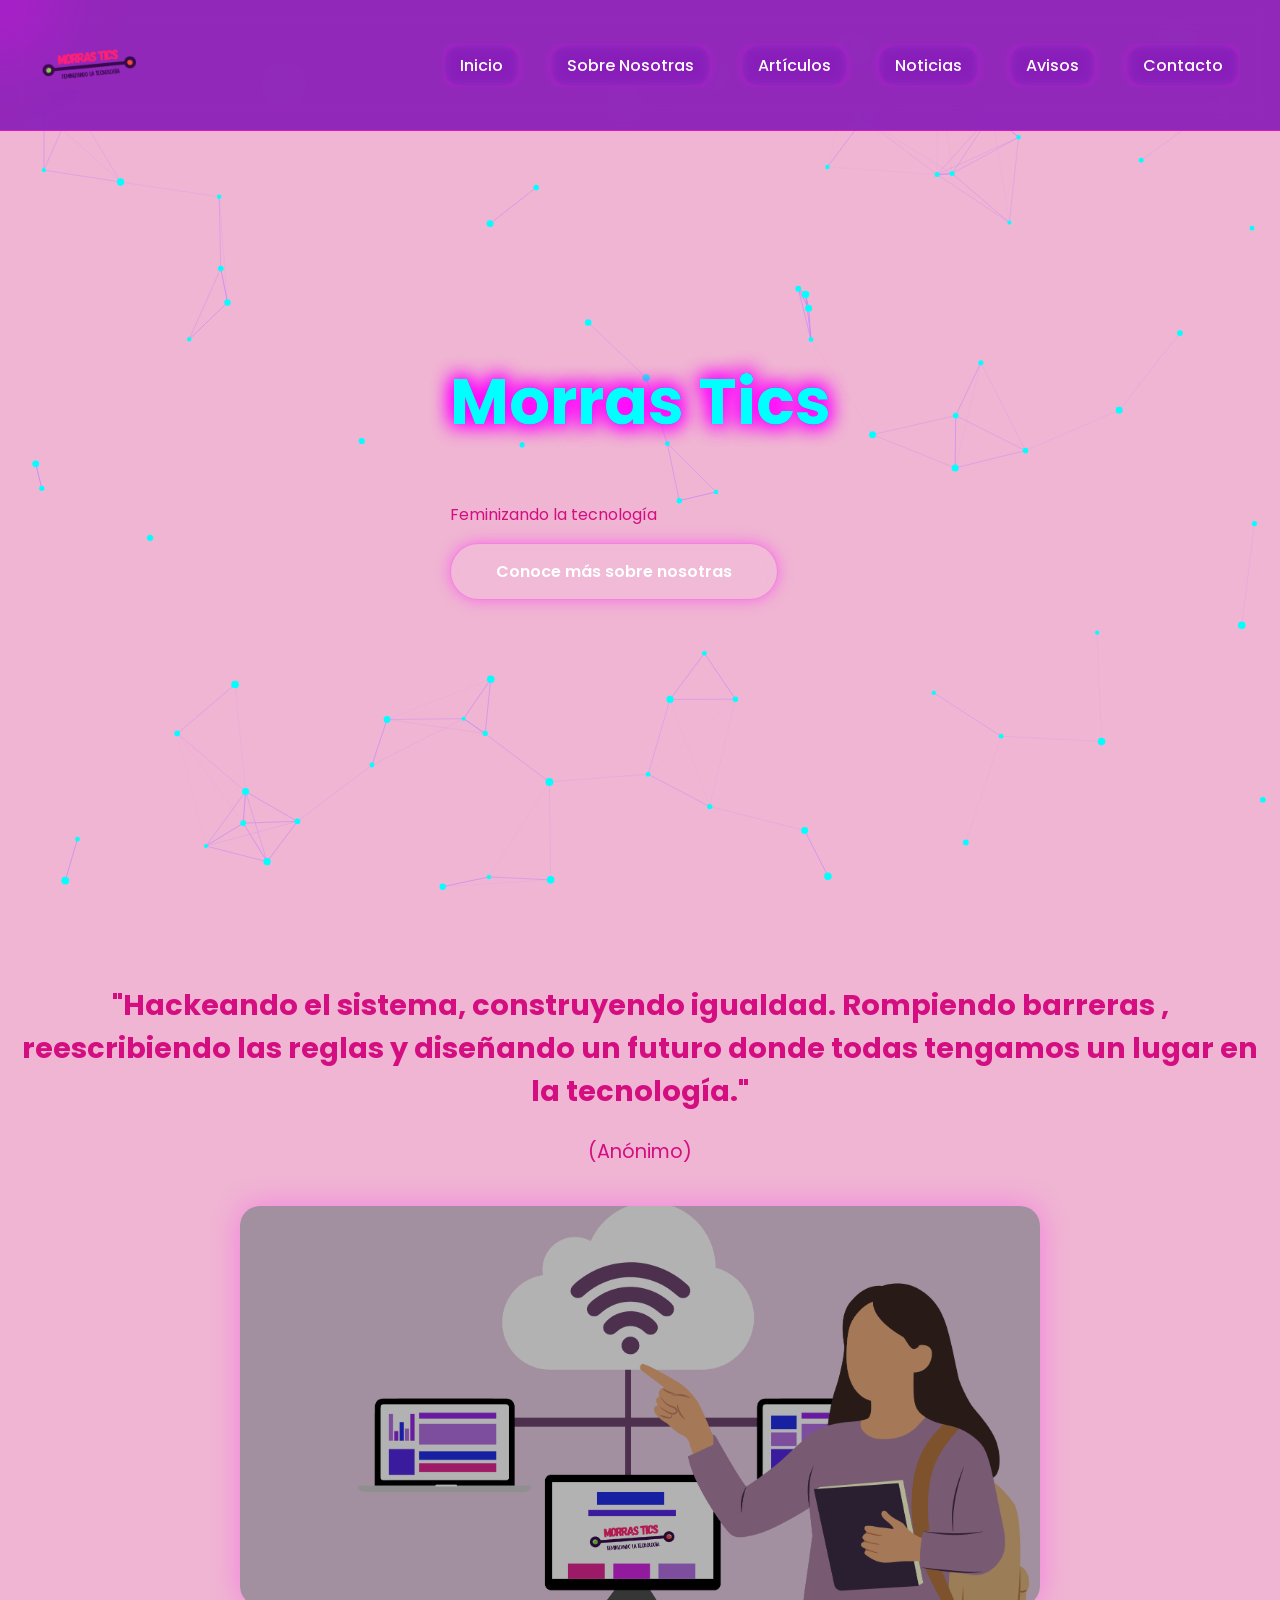
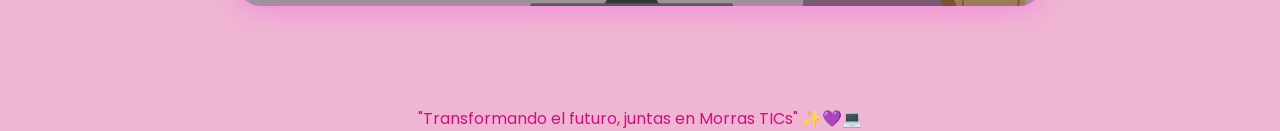
==== commit 6029c548: "Cambios en URL's" ====
--- a/index.html
+++ b/index.html
@@ -16,7 +16,6 @@
 <header>
   <div class="logo-container">
     <img src="assets/img/logo-morras-tics.png" alt="Logo Morras TICs" class="logo-img">
-    <span class="logo-text">Morras TICs</span>
   </div>
   <nav class="nav">
     <a href="index.html" class="activo">Inicio</a>
@@ -54,7 +53,7 @@
 </section>
 
 <footer>
-  "Transformando el futuro, juntas en Morras TICs" ✨💜💻
+ <center>"Transformando el futuro, juntas en Morras TICs" ✨💜💻</center>
 </footer>
 
 <script src="js/script.js"></script>
--- a/css/global.css
+++ b/css/global.css
@@ -1,41 +1,48 @@
-/* ===========================
-   GLOBAL.CSS — SIN DUPLICADOS
-=========================== */
+/* ============================================================
+   🎨 CONFIGURACIÓN GLOBAL (LO QUE AFECTA A TODO)
+   ============================================================ */
 
+/* Importamos la letra "Poppins" para que el texto se vea moderno */
 @import url('https://fonts.googleapis.com/css2?family=Poppins:wght@300;400;600&display=swap');
 
 * {
-  box-sizing: border-box;
-  scroll-behavior: smooth;
+  box-sizing: border-box; /* Ayuda a que los tamaños de los cuadros no se descontrolen */
+  scroll-behavior: smooth; /* Hace que al hacer clic en un link, la página "deslice" suavemente */
 }
 
 body {
   margin: 0;
   font-family: 'Poppins', sans-serif;
+  /* Fondo con un degradado circular: del azul casi negro al negro total */
   background: radial-gradient(circle at top, #0f0f1a, #050510);
   color: #fff;
-  overflow-x: hidden;
+  overflow-x: hidden; /* Evita que la página baile de izquierda a derecha */
 }
 
-/* ✅ HEADER — solo una definición */
+/* ============================================================
+   🏢 CABECERA Y LOGO (EL TECHO DE LA WEB)
+   ============================================================ */
+
 header {
-  position: fixed;
+  position: fixed; /* Se queda siempre arriba de la pantalla */
   top: 0;
   width: 100%;
-  display: flex;
-  justify-content: space-between;
+  display: flex; /* Alinea los elementos en fila */
+  justify-content: space-between; /* Logo a la izquierda, menú a la derecha */
   align-items: center;
   padding: 15px 40px;
-  z-index: 100;
-  background: #810fb6d7;
-  backdrop-filter: blur(12px);
+  z-index: 100; /* Asegura que esté por encima de todo */
+  background: #810fb6d7; /* Morado con transparencia */
+  backdrop-filter: blur(12px); /* Efecto de cristal borroso */
   border-bottom: 1px solid rgba(252,15,192, 0.76);
+  flex-wrap: nowrap; /* Evita que el logo y menú se amontonen uno abajo de otro */
 }
 
 .logo-container {
   display: flex;
   align-items: center;
   gap: 12px;
+  flex-shrink: 0; /* Impide que el logo se haga chiquito si falta espacio */
 }
 
 .logo-img {
@@ -44,107 +51,104 @@
   object-fit: contain;
 }
 
-.logo-text {
-  font-size: 1.2rem;
-  font-weight: 600;
-  color: #fff;
+/* ============================================================
+   🖱️ MENÚ DE NAVEGACIÓN (LOS BOTONES)
+   ============================================================ */
+
+.nav {
+  display: flex;
+  gap: 15px;
+  align-items: center;
+  overflow-x: auto; /* Si no caben los botones (en celular), permite deslizarlos de lado */
+  scrollbar-width: none; /* Esconde la barrita de scroll para que se vea limpio */
 }
 
-/* ✅ NAV — solo una definición */
-.nav {
-  display: flex;
-  gap: 30px;
-  align-items: center;
-}
+.nav::-webkit-scrollbar { display: none; } /* Lo mismo para Chrome/Safari */
 
 .nav a {
-  position: relative;
   padding: 8px 16px;
   border-radius: 20px;
-  text-decoration: none;
+  text-decoration: none; /* Quita el subrayado */
   color: #fff;
   font-weight: 500;
   transition: 0.3s;
   background: rgba(255, 255, 255, 0.05);
-  backdrop-filter: blur(6px);
   border: 1px solid rgba(255, 0, 255, 0.2);
-  box-shadow: 0 0 10px rgba(255, 0, 255, 0.2);
+  white-space: nowrap; /* Evita que el texto del botón se rompa en dos líneas */
 }
 
+/* Cuando pasas el mouse por encima del botón */
 .nav a:hover {
-  color: #ff00ff;
-  box-shadow: 0 0 20px #ff00ff, inset 0 0 10px #ff00ff;
-  transform: translateY(-2px);
+  color: #ff00ff; /* Cambia a rosa neón */
+  box-shadow: 0 0 20px #ff00ff; /* Brilla como un foco neón */
+  transform: translateY(-2px); /* Sube un poquito */
 }
 
-.nav a::after {
-  content: "";
-  position: absolute;
-  bottom: -6px;
-  left: 50%;
-  width: 0%;
-  height: 2px;
-  background: linear-gradient(90deg, transparent, #ff00ff, transparent);
-  transform: translateX(-50%);
-  transition: 0.3s;
-}
+/* ============================================================
+   ✨ EFECTOS ESPECIALES (GLITCH Y LUZ)
+   ============================================================ */
 
-.nav a:hover::after { width: 80%; }
-
-.nav a.activo {
-  color: #ff00ff;
-  box-shadow: 0 0 25px #ff00ff, inset 0 0 15px #ff00ff;
-}
-
-/* CURSOR LUZ */
+/* El círculo de luz que sigue al ratón */
 .cursor-luz {
   position: fixed;
   width: 200px;
   height: 200px;
   background: radial-gradient(circle, #ff00ff40, transparent 70%);
-  pointer-events: none;
+  pointer-events: none; /* El mouse no "choca" con este círculo */
   border-radius: 50%;
   transform: translate(-50%, -50%);
   z-index: 9999;
   filter: blur(20px);
-  mix-blend-mode: screen;
 }
 
-/* TÍTULO */
-.titulo {
-  font-size: 3rem;
-  color: #ff00ff;
-  text-align: center;
-  text-shadow: 0 0 15px #ff00ff;
+/* Título con efecto de "error visual" o Glitch */
+.glitch {
+  position: relative;
+  color: #ffffff;
+  text-shadow: 0 0 20px #ff00ff;
 }
 
-/* GLITCH */
-.glitch {
-  position: relative;
-  color: #ff00ff;
-}
-
-.glitch::before,
-.glitch::after {
-  content: attr(data-text);
+/* Estas partes crean las capas rosa y cian que se mueven detrás del título */
+.glitch::before, .glitch::after {
+  content: attr(data-text); /* Copia el texto del título automáticamente */
   position: absolute;
-  left: 0;
-  width: 100%;
-  overflow: hidden;
+  top: 0; left: 0;
+  width: 100%; height: 100%;
 }
 
 .glitch::before {
-  color: #d400ff;
-  z-index: -1;
-  animation: glitchTop 2s infinite;
+  color: #ff00ff;
+  animation: glitchTop 2s infinite; /* Movimiento de arriba */
 }
 
 .glitch::after {
-  color: #ff00ff;
-  z-index: -2;
-  animation: glitchBottom 2s infinite;
+  color: #00ffff;
+  animation: glitchBottom 2s infinite; /* Movimiento de abajo */
 }
 
+/* ============================================================
+   📱 ADAPTACIÓN PARA CELULARES
+   ============================================================ */
+
+@media (max-width: 768px) {
+  .titulo { font-size: 2.5rem; }
+  
+  header {
+    padding: 10px 15px; /* Menos espacio en los bordes */
+  }
+
+  .nav a {
+    font-size: 0.78rem; /* Letra un poco más chica para que quepan más botones */
+    padding: 6px 10px;
+  }
+
+  .bloque {
+    flex-direction: column; /* Pone la imagen arriba y el texto abajo */
+    text-align: center;
+  }
+}
+
+/* Instrucciones para las animaciones del Glitch */
 @keyframes glitchTop {
   0%   { clip-path: inset(0 0 80% 0); transform: translate(-2px, -2px); }
   50%  { clip-path: inset(0 0 20% 0); transform: translate(2px, 2px); }
@@ -155,86 +159,4 @@
   0%   { clip-path: inset(80% 0 0 0); transform: translate(2px, 2px); }
   50%  { clip-path: inset(20% 0 0 0); transform: translate(-2px, -2px); }
   100% { clip-path: inset(80% 0 0 0); transform: translate(2px, 2px); }
-}
-
-/* FOOTER */
-footer {
-  text-align: center;
-  padding: 40px;
-  color: #ccc;
-}
-
-/* IMAGEN ÉPICA */
-.imagen-epica {
-  position: relative;
-  width: 90%;
-  max-width: 800px;
-  height: 400px;
-  border-radius: 20px;
-  overflow: hidden;
-  margin: 60px auto;
-  box-shadow: 0 0 30px rgba(255, 0, 255, 0.3);
-}
-
-.imagen-epica img {
-  width: 100%;
-  height: 100%;
-  object-fit: cover;
-  filter: brightness(0.8);
-  transition: 0.4s;
-}
-
-.imagen-epica .overlay {
-  position: absolute;
-  top: 0; left: 0;
-  width: 100%; height: 100%;
-  background: linear-gradient(120deg, rgba(255,0,255,0.2), rgba(0,255,255,0.2));
-  mix-blend-mode: screen;
-  pointer-events: none;
-}
-
-.imagen-epica:hover img { transform: scale(1.05); }
-.imagen-epica:hover { box-shadow: 0 0 50px #ff00ff; }
-
-/* BLOQUES */
-.bloque {
-  display: flex;
-  align-items: center;
-  gap: 40px;
-  margin: 60px 0;
-}
-
-.bloque.reverse { flex-direction: row-reverse; }
-
-.imagen img {
-  width: 350px;
-  border-radius: 15px;
-  box-shadow: 0 0 20px #ff00ff50;
-}
-
-/* BOTÓN */
-.boton {
-  position: relative;
-  display: inline-block;
-  padding: 15px 45px;
-  border-radius: 40px;
-  text-decoration: none;
-  color: white;
-  font-weight: 600;
-  background: rgba(255, 255, 255, 0.08);
-  backdrop-filter: blur(10px);
-  border: 1px solid rgba(255, 0, 255, 0.3);
-  box-shadow: 0 0 15px rgba(255, 0, 255, 0.4);
-  cursor: pointer;
-}
-
-/* RESPONSIVE */
-@media (max-width: 768px) {
-  .titulo { font-size: 2.5rem; }
-  .imagen-epica { height: 250px; }
-  header { padding: 10px 20px; }
-  .nav { gap: 10px; }
-  .nav a { font-size: 0.8rem; padding: 5px 10px; }
-  .bloque { flex-direction: column; text-align: center; }
-  .bloque.reverse { flex-direction: column; }
 }
--- a/css/styles.css
+++ b/css/styles.css
@@ -1,471 +1,185 @@
-/*Inicio para Index*/
+/* Importamos una fuente bonita (Poppins) desde Google */
 @import url('https://fonts.googleapis.com/css2?family=Poppins:wght@300;400;600&display=swap');
 
 * {
- box-sizing: border-box;
- scroll-behavior: smooth;
+  /* Esto hace que el tamaño de las cajas sea más fácil de calcular */
+  box-sizing: border-box;
+  /* Hace que al movernos por la página, el scroll sea suave y no de golpe */
+  scroll-behavior: smooth;
 }
 
 body {
- margin: 0;
- font-family: 'Poppins', sans-serif;
- background: #f0b5d3;
- color: #fff;
- overflow-x: hidden; /* Evita scroll horizontal */
+  margin: 0; /* Quita los espacios en blanco automáticos en los bordes */
+  font-family: 'Poppins', sans-serif; /* Aplica la fuente que importamos */
+  background: #f0b5d3; /* Color de fondo rosa suave */
+  color: rgb(212, 13, 129); /* Color de las letras (un rosa fuerte) */
+  overflow-x: hidden; /* Evita que la página se mueva hacia los lados */
 }
 
-/* NAVBAR */
+/* ============================================================
+   BARRA DE NAVEGACIÓN (HEADER)
+   ============================================================ */
+
 header {
- position: fixed;
- top: 0;
- width: 100%;
- display: flex;
- justify-content: space-between;
- align-items: center;
- padding: 15px 40px;
- z-index: 100;
- background: #C5D8E7;
- backdrop-filter: blur(12px);
- border-bottom: 1px solid rgba(252,15,192, 0.76);
+  position: fixed; /* Se queda pegada arriba aunque bajes en la página */
+  top: 0;
+  width: 100%;
+  display: flex; /* Alinea logo y menú en una fila */
+  justify-content: space-between; /* Pone el logo a la izquierda y el menú a la derecha */
+  align-items: center; /* Los centra verticalmente */
+  padding: 15px 40px;
+  z-index: 100; /* Asegura que siempre esté por encima de todo lo demás */
+  background: #810fb6d7; /* Fondo morado con transparencia */
+  backdrop-filter: blur(12px); /* Efecto de vidrio esmerilado/borroso */
+  border-bottom: 1px solid rgba(252,15,192, 0.76); /* Línea delgadita abajo */
 }
 
 .logo-img {
- width: 80px;
- aspect-ratio: 1 / 1;
- object-fit: contain;
+  width: 100px;
+  aspect-ratio: 1 / 1; /* Mantiene el logo siempre cuadrado */
+  object-fit: contain; /* Ajusta la imagen sin que se corte */
 }
 
-/* HERO */
-.hero {
- height: 100vh;
- display: flex;
- justify-content: center;
- align-items: center;
- flex-direction: column;
+/* El contenedor de los botones del menú */
+.nav {
+  display: flex;
+  gap: 30px; /* Espacio entre cada botón */
+  align-items: center;
 }
 
+/* Estilo de los links de navegación */
+.nav a {
+  position: relative;
+  padding: 8px 16px;
+  border-radius: 20px;
+  text-decoration: none; /* Quita el subrayado feo de los links */
+  color: #ffffff;
+  font-weight: 500;
+  transition: 0.3s; /* Hace que los cambios de color sean suaves */
+  background: rgba(255, 255, 255, 0.05);
+  backdrop-filter: blur(6px);
+  border: 1px solid rgba(255, 0, 255, 0.2);
+  box-shadow: 0 0 10px rgba(255, 0, 255, 0.2);
+}
+
+/* Efecto cuando pasas el mouse por encima de los botones */
+.nav a:hover {
+  color: #ff00ff; /* Cambia a rosa neón */
+  box-shadow: 0 0 20px #ff00ff, inset 0 0 10px #ff00ff; /* Brillo neón */
+  transform: translateY(-2px); /* El botón sube un poquito */
+}
+
+/* ============================================================
+   SECCIÓN DE BIENVENIDA (HERO)
+   ============================================================ */
+
+.hero {
+  height: 100vh; /* Ocupa el 100% del alto de la pantalla */
+  display: flex;
+  justify-content: center;
+  align-items: center;
+  flex-direction: column; /* Pone el título arriba y el contenido abajo */
+}
+
+/* Fondo especial (si usas un fondo animado con código JavaScript) */
 canvas {
- position: absolute;
- width: 100%;
- height: 100%;
+  position: absolute;
+  width: 100%;
+  height: 100%;
 }
 
 .titulo {
- font-size: 4rem;
- color: #ff00ff;
- text-align: center;
+  font-size: 4rem; /* Tamaño de letra muy grande */
+  color: #5a065a;
+  text-align: center;
 }
 
-/* IMAGEN ÉPICA (CORREGIDA Y CENTRADA) */
+/* ============================================================
+   IMAGEN ÉPICA Y EFECTOS
+   ============================================================ */
+
 .imagen-epica {
- position: relative;
- width: 90%; /* Responsiva */
- max-width: 800px; /* Límite de ancho */
- height: 400px; /* Altura */
- border-radius: 20px;
- overflow: hidden;
- margin: 100px auto 40px auto; /* Centrado horizontal con AUTO */
- display: block;
- box-shadow: 0 0 30px rgba(255, 0, 255, 0.3);
+  position: relative;
+  width: 90%;
+  max-width: 800px;
+  height: 400px;
+  border-radius: 20px;
+  overflow: hidden; /* Corta cualquier cosa que se salga de las esquinas redondeadas */
+  margin: 40px auto; /* Centra la caja horizontalmente */
+  display: block;
+  box-shadow: 0 0 30px rgba(255, 0, 255, 0.3);
+  transition: 0.4s;
 }
 
 .imagen-epica img {
- width: 100%;
- height: 100%;
- object-fit: cover; /* No deforma la imagen */
- filter: brightness(0.8);
- transition: 0.4s;
+  width: 100%;
+  height: 100%;
+  object-fit: cover; /* La imagen rellena el cuadro sin deformarse */
+  filter: brightness(0.7); /* La oscurece un poquito */
+  transition: 0.4s;
 }
 
-/* OVERLAY (CORREGIDO PARA ESTAR ENCIMA) */
-.imagen-epica .overlay {
- position: absolute;
- top: 0;
- left: 0;
- width: 100%;
- height: 100%;
- background: linear-gradient(
- 120deg,
- rgba(255, 0, 255, 0.2),
- rgba(0, 255, 255, 0.2)
- );
- mix-blend-mode: screen;
- pointer-events: none;
+/* ============================================================
+   OTROS ELEMENTOS
+   ============================================================ */
+
+.boton {
+  display: inline-block;
+  padding: 15px 45px;
+  border-radius: 40px;
+  text-decoration: none;
+  color: white;
+  font-weight: 600;
+  background: rgba(255, 255, 255, 0.08);
+  backdrop-filter: blur(10px);
+  border: 1px solid rgba(255, 0, 255, 0.3);
+  box-shadow: 0 0 15px rgba(255, 0, 255, 0.4);
+  cursor: pointer;
 }
 
-/* EFECTOS HOVER */
-.imagen-epica:hover img {
- transform: scale(1.05);
+.frase-seccion {
+  padding: 60px 20px;
+  text-align: center;
+  font-size: 1.2rem;
 }
 
-.imagen-epica:hover {
- box-shadow: 0 0 50px #ff00ff;
+/* El círculo de luz que sigue al cursor (requiere JavaScript para moverse) */
+.cursor-luz {
+  position: fixed;
+  width: 200px;
+  height: 200px;
+  background: radial-gradient(circle, #ff00ff40, transparent 70%);
+  pointer-events: none;
+  border-radius: 50%;
+  transform: translate(-50%, -50%); /* Lo centra exactamente en la punta del mouse */
+  z-index: 999;
 }
 
-/* BOTÓN Y OTROS ESTILOS */
-.boton {
- position: relative;
- display: inline-block;
- padding: 15px 45px;
- border-radius: 40px;
- text-decoration: none;
- color: white;
- font-weight: 600;
- background: rgba(255, 255, 255, 0.08);
- backdrop-filter: blur(10px);
- border: 1px solid rgba(255, 0, 255, 0.3);
- box-shadow: 0 0 15px rgba(255, 0, 255, 0.4);
- cursor: pointer;
-}
+/* ============================================================
+   ADAPTACIÓN PARA CELULARES (RESPONSIVIDAD)
+   ============================================================ */
 
-/* NAV LINKS */
-.nav {
- display: flex;
- gap: 30px;
- align-items: center;
-}
+@media (max-width: 768px) {
+  /* Si la pantalla es pequeña (como un celular), aplicamos estos cambios: */
+  .titulo {
+    font-size: 2.5rem; /* Letra más pequeña */
+  }
 
-.nav a {
- text-decoration: none;
- color: #fff;
- padding: 8px 16px;
- transition: 0.3s;
-}
+  .imagen-epica {
+    height: 250px; /* Imagen menos alta */
+    margin-top: 120px;
+  }
 
-/* FRASE SECCION */
-.frase-seccion {
- padding: 60px 20px;
- text-align: center;
- font-size: 1.2rem;
-}
+  header {
+    padding: 10px 20px;
+  }
 
-/* FOOTER */
-footer {
- text-align: center;
- padding: 40px;
-}
+  .nav {
+    gap: 10px; /* Menos espacio entre links */
+  }
 
-/* RESPONSIVIDAD (CELULARES) */
-@media (max-width: 768px) {
- .titulo {
-  font-size: 2.5rem;
- }
-
- .imagen-epica {
-  height: 250px;
-  margin-top: 120px;
- }
-
- header {
-  padding: 10px 20px;
- }
-
- .nav {
-  gap: 10px;
- }
-
- .nav a {
-  font-size: 0.8rem;
-  padding: 5px 10px;
- }
-}
-
-/*Final de Index*/
-
-/* Menú*/
-
-/* NAVBAR */
-header {
- position: fixed;
- top: 0;
- width: 100%;
- display: flex;
- justify-content: space-between;
- align-items: center;
- padding: 15px 40px;
- z-index: 100;
- background: #810fb6d7;
- backdrop-filter: blur(12px);
- border-bottom: 1px solid rgba(252,15,192, 0.76);
-}
-
-/* CONTENEDOR NAV */
-.nav {
- display: flex;
- gap: 30px;
- align-items: center;
-}
-
-/* LINKS */
-.nav a {
- position: relative;
- padding: 8px 16px;
- border-radius: 20px;
- text-decoration: none;
- color: #fff;
- font-weight: 500;
- transition: 0.3s;
- background: rgba(255, 255, 255, 0.05);
- backdrop-filter: blur(6px);
- border: 1px solid rgba(255, 0, 255, 0.2);
- box-shadow: 0 0 10px rgba(255, 0, 255, 0.2);
-}
-
-/* HOVER */
-.nav a:hover {
- color: #ff00ff;
- box-shadow: 0 0 20px #ff00ff, inset 0 0 10px #ff00ff;
- transform: translateY(-2px);
-}
-
-/* LÍNEA ENERGÍA */
-.nav a::after {
- content: "";
- position: absolute;
- bottom: -6px;
- left: 50%;
- width: 0%;
- height: 2px;
- background: linear-gradient(90deg, transparent, #ff00ff, transparent);
- transform: translateX(-50%);
- transition: 0.3s;
-}
-
-.nav a:hover::after {
- width: 80%;
-}
-
-/* ACTIVO */
-.nav a.activo {
- color: #ff00ff;
- box-shadow: 0 0 25px #ff00ff, inset 0 0 15px #ff00ff;
-}
-
-/* IMAGEN ÉPICA */
-.imagen-epica {
- position: relative;
- width: 100%;
- max-width: 800px;
- height: 400px;
- border-radius: 20px;
- overflow: hidden;
- margin-top: 40px auto;
- box-shadow: 0 0 30px rgba(255, 0, 255, 0.3);
-}
-
-/* IMAGEN */
-.imagen-epica img {
- width: 100%;
- height: 100%;
- object-fit: cover;
- filter: brightness(0.7);
-}
-
-/* OVERLAY CYBERPUNK */
-.imagen-epica .overlay {
- display: block;
- margin-left: auto;
- margin-right: auto;;
- background: linear-gradient(
- 120deg,
- rgba(255, 0, 255, 0.2),
- rgba(123, 45, 187, 0.2)
- );
- mix-blend-mode: screen;
-}
-
-/* HOVER EFECTO */
-.imagen-epica:hover img {
- transform: scale(1.05);
- transition: 0.4s;
-}
-
-.imagen-epica:hover {
- box-shadow: 0 0 50px #ff00ff;
-}
-
-/* ANIMACIÓN */
-@keyframes fadeUp {
- from {
-  opacity: 0;
-  transform: translateY(30px);
- }
- to {
-  opacity: 1;
-  transform: translateY(0);
- }
-}
-
-/* HOVER MÁS PRO */
-.imagen-epica:hover .contenido-epico h3 {
- text-shadow: 0 0 20px #ff00ff;
-}
-
-.imagen-epica:hover .overlay {
- background: linear-gradient(
- 120deg,
- rgba(255, 0, 255, 0.3),
- rgba(0, 255, 255, 0.3)
- );
-}
-
-/* CURSOR LUZ */
-.cursor-luz {
- position: fixed;
- width: 200px;
- height: 200px;
- background: radial-gradient(circle, #ff00ff40, transparent 70%);
- pointer-events: none;
- border-radius: 50%;
- transform: translate(-50%, -50%);
- z-index: 999;
-}
-
-/* GLITCH */
-.glitch {
- position: relative;
- color: #ff00ff;
-}
-
-.glitch::before,
-.glitch::after {
- content: attr(data-text);
- position: absolute;
- left: 0;
- width: 100%;
- overflow: hidden;
-}
-
-.glitch::before {
- color: #d400ff;
- z-index: -1;
- animation: glitchTop 2s infinite;
-}
-
-.glitch::after {
- color: #ff00ff;
- z-index: -2;
- animation: glitchBottom 2s infinite;
-}
-
-@keyframes glitchTop {
- 0% {
-  clip-path: inset(0 0 80% 0);
-  transform: translate(-2px, -2px);
- }
- 50% {
-  clip-path: inset(0 0 20% 0);
-  transform: translate(2px, 2px);
- }
- 100% {
-  clip-path: inset(0 0 80% 0);
-  transform: translate(-2px, -2px);
- }
-}
-
-@keyframes glitchBottom {
- 0% {
-  clip-path: inset(80% 0 0 0);
-  transform: translate(2px, 2px);
- }
- 50% {
-  clip-path: inset(20% 0 0 0);
-  transform: translate(-2px, -2px);
- }
- 100% {
-  clip-path: inset(80% 0 0 0);
-  transform: translate(2px, 2px);
- }
-}
-
-/* BLOQUES CON IMAGEN */
-.bloque {
- display: flex;
- align-items: center;
- gap: 40px;
- margin: 60px 0;
-}
-
-.bloque.reverse {
- flex-direction: row-reverse;
-}
-
-.imagen img {
- width: 350px;
- border-radius: 15px;
- box-shadow: 0 0 20px #ff00ff50;
-}
-
-/* CARRUSEL */
-.carrusel {
- overflow: hidden;
- margin: 40px 0;
-}
-
-.carrusel-track {
- display: flex;
- animation: scroll 15s linear infinite;
-}
-
-.carrusel img {
- width: 250px;
- margin-right: 20px;
- border-radius: 15px;
-}
-
-@keyframes scroll {
- from {
-  transform: translateX(0);
- }
- to {
-  transform: translateX(-50%);
- }
-}
-
-.acordeon {
- max-width: 800px;
- margin: 40px auto;
-}
-
-.item {
- margin-bottom: 10px;
- border-radius: 12px;
- overflow: hidden;
- background: rgba(0,0,0,0.4);
- border: 1px solid #ff00ff;
- box-shadow: 0 0 15px rgba(255,0,255,0.2);
-}
-
-.titulo-item {
- width: 100%;
- background: #111;
- color: #fff;
- border: none;
- padding: 15px;
- text-align: left;
- cursor: pointer;
- font-size: 1.1rem;
- font-weight: 500;
- position: relative;
- transition: 0.3s;
-}
-
-/* Agregar indicador de flecha */
-.titulo-item::after {
- content: "▼";
- position: absolute;
- right: 20px;
- transition: transform 0.3s;
-}
-
-.item.active .titulo-item::after {
- transform: rotate(-180deg);
-}
-
-.contenido-item {
- display: none;
- padding: 15px;
- background: rgba(255,255,255,0.05);
- border-top: 1px solid #ff00ff;
- font-size: 0.95rem;
+  .nav a {
+    font-size: 0.8rem;
+    padding: 5px 10px;
+  }
 }
